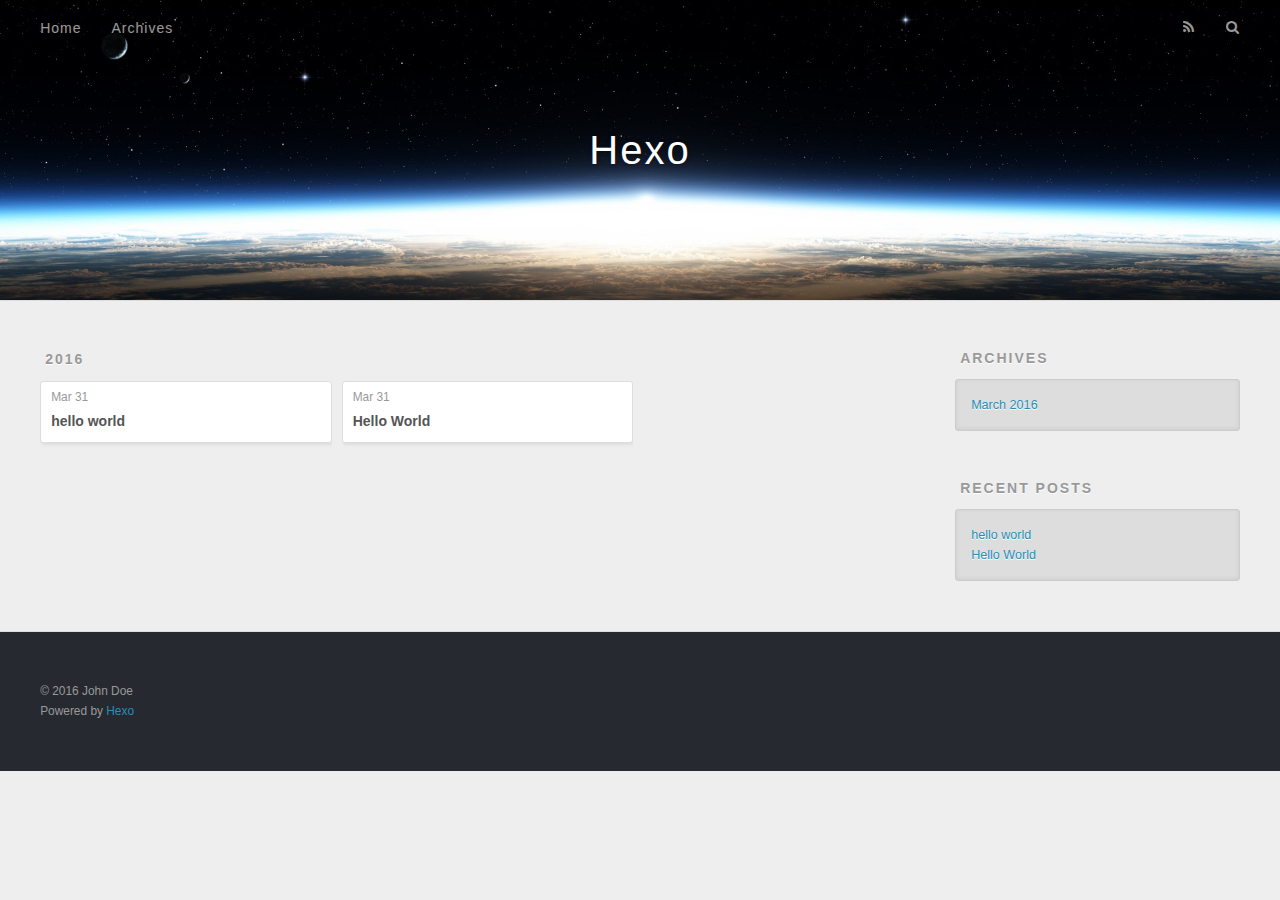
==== archives/index.html @ 1d221b83 "Site updated: 2016-04-01 10:37:27" ====
<!DOCTYPE html>
<html>
<head>
  <meta charset="utf-8">
  
  <title>Archives | Hexo</title>
  <meta name="viewport" content="width=device-width, initial-scale=1, maximum-scale=1">
  <meta name="description">
<meta property="og:type" content="website">
<meta property="og:title" content="Hexo">
<meta property="og:url" content="http://yoursite.com/archives/index.html">
<meta property="og:site_name" content="Hexo">
<meta property="og:description">
<meta name="twitter:card" content="summary">
<meta name="twitter:title" content="Hexo">
<meta name="twitter:description">
  
    <link rel="alternate" href="/atom.xml" title="Hexo" type="application/atom+xml">
  
  
    <link rel="icon" href="/favicon.png">
  
  
    <link href="//fonts.googleapis.com/css?family=Source+Code+Pro" rel="stylesheet" type="text/css">
  
  <link rel="stylesheet" href="/css/style.css">
  

</head>

<body>
  <div id="container">
    <div id="wrap">
      <header id="header">
  <div id="banner"></div>
  <div id="header-outer" class="outer">
    <div id="header-title" class="inner">
      <h1 id="logo-wrap">
        <a href="/" id="logo">Hexo</a>
      </h1>
      
    </div>
    <div id="header-inner" class="inner">
      <nav id="main-nav">
        <a id="main-nav-toggle" class="nav-icon"></a>
        
          <a class="main-nav-link" href="/">Home</a>
        
          <a class="main-nav-link" href="/archives">Archives</a>
        
      </nav>
      <nav id="sub-nav">
        
          <a id="nav-rss-link" class="nav-icon" href="/atom.xml" title="RSS Feed"></a>
        
        <a id="nav-search-btn" class="nav-icon" title="Search"></a>
      </nav>
      <div id="search-form-wrap">
        <form action="//google.com/search" method="get" accept-charset="UTF-8" class="search-form"><input type="search" name="q" results="0" class="search-form-input" placeholder="Search"><button type="submit" class="search-form-submit">&#xF002;</button><input type="hidden" name="sitesearch" value="http://yoursite.com"></form>
      </div>
    </div>
  </div>
</header>
      <div class="outer">
        <section id="main">
  
  
    
    
      
      
      <section class="archives-wrap">
        <div class="archive-year-wrap">
          <a href="/archives/2016" class="archive-year">2016</a>
        </div>
        <div class="archives">
    
    <article class="archive-article archive-type-post">
  <div class="archive-article-inner">
    <header class="archive-article-header">
      <a href="/2016/03/31/hello-world-1/" class="archive-article-date">
  <time datetime="2016-03-31T06:34:33.000Z" itemprop="datePublished">Mar 31</time>
</a>
      
  
    <h1 itemprop="name">
      <a class="archive-article-title" href="/2016/03/31/hello-world-1/">hello world</a>
    </h1>
  

    </header>
  </div>
</article>
  
    
    
    <article class="archive-article archive-type-post">
  <div class="archive-article-inner">
    <header class="archive-article-header">
      <a href="/2016/03/31/hello-world/" class="archive-article-date">
  <time datetime="2016-03-31T06:24:52.311Z" itemprop="datePublished">Mar 31</time>
</a>
      
  
    <h1 itemprop="name">
      <a class="archive-article-title" href="/2016/03/31/hello-world/">Hello World</a>
    </h1>
  

    </header>
  </div>
</article>
  
  
    </div></section>
  

</section>
        
          <aside id="sidebar">
  
    

  
    

  
    
  
    
  <div class="widget-wrap">
    <h3 class="widget-title">Archives</h3>
    <div class="widget">
      <ul class="archive-list"><li class="archive-list-item"><a class="archive-list-link" href="/archives/2016/03/">March 2016</a></li></ul>
    </div>
  </div>


  
    
  <div class="widget-wrap">
    <h3 class="widget-title">Recent Posts</h3>
    <div class="widget">
      <ul>
        
          <li>
            <a href="/2016/03/31/hello-world-1/">hello world</a>
          </li>
        
          <li>
            <a href="/2016/03/31/hello-world/">Hello World</a>
          </li>
        
      </ul>
    </div>
  </div>

  
</aside>
        
      </div>
      <footer id="footer">
  
  <div class="outer">
    <div id="footer-info" class="inner">
      &copy; 2016 John Doe<br>
      Powered by <a href="http://hexo.io/" target="_blank">Hexo</a>
    </div>
  </div>
</footer>
    </div>
    <nav id="mobile-nav">
  
    <a href="/" class="mobile-nav-link">Home</a>
  
    <a href="/archives" class="mobile-nav-link">Archives</a>
  
</nav>
    

<script src="//ajax.googleapis.com/ajax/libs/jquery/2.0.3/jquery.min.js"></script>


  <link rel="stylesheet" href="/fancybox/jquery.fancybox.css">
  <script src="/fancybox/jquery.fancybox.pack.js"></script>


<script src="/js/script.js"></script>

  </div>
</body>
</html>
---- css/style.css ----
body {
  width: 100%;
}
body:before,
body:after {
  content: "";
  display: table;
}
body:after {
  clear: both;
}
html,
body,
div,
span,
applet,
object,
iframe,
h1,
h2,
h3,
h4,
h5,
h6,
p,
blockquote,
pre,
a,
abbr,
acronym,
address,
big,
cite,
code,
del,
dfn,
em,
img,
ins,
kbd,
q,
s,
samp,
small,
strike,
strong,
sub,
sup,
tt,
var,
dl,
dt,
dd,
ol,
ul,
li,
fieldset,
form,
label,
legend,
table,
caption,
tbody,
tfoot,
thead,
tr,
th,
td {
  margin: 0;
  padding: 0;
  border: 0;
  outline: 0;
  font-weight: inherit;
  font-style: inherit;
  font-family: inherit;
  font-size: 100%;
  vertical-align: baseline;
}
body {
  line-height: 1;
  color: #000;
  background: #fff;
}
ol,
ul {
  list-style: none;
}
table {
  border-collapse: separate;
  border-spacing: 0;
  vertical-align: middle;
}
caption,
th,
td {
  text-align: left;
  font-weight: normal;
  vertical-align: middle;
}
a img {
  border: none;
}
input,
button {
  margin: 0;
  padding: 0;
}
input::-moz-focus-inner,
button::-moz-focus-inner {
  border: 0;
  padding: 0;
}
@font-face {
  font-family: FontAwesome;
  font-style: normal;
  font-weight: normal;
  src: url("fonts/fontawesome-webfont.eot?v=#4.0.3");
  src: url("fonts/fontawesome-webfont.eot?#iefix&v=#4.0.3") format("embedded-opentype"), url("fonts/fontawesome-webfont.woff?v=#4.0.3") format("woff"), url("fonts/fontawesome-webfont.ttf?v=#4.0.3") format("truetype"), url("fonts/fontawesome-webfont.svg#fontawesomeregular?v=#4.0.3") format("svg");
}
html,
body,
#container {
  height: 100%;
}
body {
  background: #eee;
  font: 14px "Helvetica Neue", Helvetica, Arial, sans-serif;
  -webkit-text-size-adjust: 100%;
}
.outer {
  max-width: 1220px;
  margin: 0 auto;
  padding: 0 20px;
}
.outer:before,
.outer:after {
  content: "";
  display: table;
}
.outer:after {
  clear: both;
}
.inner {
  display: inline;
  float: left;
  width: 98.33333333333333%;
  margin: 0 0.833333333333333%;
}
.left,
.alignleft {
  float: left;
}
.right,
.alignright {
  float: right;
}
.clear {
  clear: both;
}
#container {
  position: relative;
}
.mobile-nav-on {
  overflow: hidden;
}
#wrap {
  height: 100%;
  width: 100%;
  position: absolute;
  top: 0;
  left: 0;
  -webkit-transition: 0.2s ease-out;
  -moz-transition: 0.2s ease-out;
  -ms-transition: 0.2s ease-out;
  transition: 0.2s ease-out;
  z-index: 1;
  background: #eee;
}
.mobile-nav-on #wrap {
  left: 280px;
}
@media screen and (min-width: 768px) {
  #main {
    display: inline;
    float: left;
    width: 73.33333333333333%;
    margin: 0 0.833333333333333%;
  }
}
.article-date,
.article-category-link,
.archive-year,
.widget-title {
  text-decoration: none;
  text-transform: uppercase;
  letter-spacing: 2px;
  color: #999;
  margin-bottom: 1em;
  margin-left: 5px;
  line-height: 1em;
  text-shadow: 0 1px #fff;
  font-weight: bold;
}
.article-inner,
.archive-article-inner {
  background: #fff;
  -webkit-box-shadow: 1px 2px 3px #ddd;
  box-shadow: 1px 2px 3px #ddd;
  border: 1px solid #ddd;
  -webkit-border-radius: 3px;
  border-radius: 3px;
}
.article-entry h1,
.widget h1 {
  font-size: 2em;
}
.article-entry h2,
.widget h2 {
  font-size: 1.5em;
}
.article-entry h3,
.widget h3 {
  font-size: 1.3em;
}
.article-entry h4,
.widget h4 {
  font-size: 1.2em;
}
.article-entry h5,
.widget h5 {
  font-size: 1em;
}
.article-entry h6,
.widget h6 {
  font-size: 1em;
  color: #999;
}
.article-entry hr,
.widget hr {
  border: 1px dashed #ddd;
}
.article-entry strong,
.widget strong {
  font-weight: bold;
}
.article-entry em,
.widget em,
.article-entry cite,
.widget cite {
  font-style: italic;
}
.article-entry sup,
.widget sup,
.article-entry sub,
.widget sub {
  font-size: 0.75em;
  line-height: 0;
  position: relative;
  vertical-align: baseline;
}
.article-entry sup,
.widget sup {
  top: -0.5em;
}
.article-entry sub,
.widget sub {
  bottom: -0.2em;
}
.article-entry small,
.widget small {
  font-size: 0.85em;
}
.article-entry acronym,
.widget acronym,
.article-entry abbr,
.widget abbr {
  border-bottom: 1px dotted;
}
.article-entry ul,
.widget ul,
.article-entry ol,
.widget ol,
.article-entry dl,
.widget dl {
  margin: 0 20px;
  line-height: 1.6em;
}
.article-entry ul ul,
.widget ul ul,
.article-entry ol ul,
.widget ol ul,
.article-entry ul ol,
.widget ul ol,
.article-entry ol ol,
.widget ol ol {
  margin-top: 0;
  margin-bottom: 0;
}
.article-entry ul,
.widget ul {
  list-style: disc;
}
.article-entry ol,
.widget ol {
  list-style: decimal;
}
.article-entry dt,
.widget dt {
  font-weight: bold;
}
#header {
  height: 300px;
  position: relative;
  border-bottom: 1px solid #ddd;
}
#header:before,
#header:after {
  content: "";
  position: absolute;
  left: 0;
  right: 0;
  height: 40px;
}
#header:before {
  top: 0;
  background: -webkit-linear-gradient(rgba(0,0,0,0.2), transparent);
  background: -moz-linear-gradient(rgba(0,0,0,0.2), transparent);
  background: -ms-linear-gradient(rgba(0,0,0,0.2), transparent);
  background: linear-gradient(rgba(0,0,0,0.2), transparent);
}
#header:after {
  bottom: 0;
  background: -webkit-linear-gradient(transparent, rgba(0,0,0,0.2));
  background: -moz-linear-gradient(transparent, rgba(0,0,0,0.2));
  background: -ms-linear-gradient(transparent, rgba(0,0,0,0.2));
  background: linear-gradient(transparent, rgba(0,0,0,0.2));
}
#header-outer {
  height: 100%;
  position: relative;
}
#header-inner {
  position: relative;
  overflow: hidden;
}
#banner {
  position: absolute;
  top: 0;
  left: 0;
  width: 100%;
  height: 100%;
  background: url("images/banner.jpg") center #000;
  -webkit-background-size: cover;
  -moz-background-size: cover;
  background-size: cover;
  z-index: -1;
}
#header-title {
  text-align: center;
  height: 40px;
  position: absolute;
  top: 50%;
  left: 0;
  margin-top: -20px;
}
#logo,
#subtitle {
  text-decoration: none;
  color: #fff;
  font-weight: 300;
  text-shadow: 0 1px 4px rgba(0,0,0,0.3);
}
#logo {
  font-size: 40px;
  line-height: 40px;
  letter-spacing: 2px;
}
#subtitle {
  font-size: 16px;
  line-height: 16px;
  letter-spacing: 1px;
}
#subtitle-wrap {
  margin-top: 16px;
}
#main-nav {
  float: left;
  margin-left: -15px;
}
.nav-icon,
.main-nav-link {
  float: left;
  color: #fff;
  opacity: 0.6;
  text-decoration: none;
  text-shadow: 0 1px rgba(0,0,0,0.2);
  -webkit-transition: opacity 0.2s;
  -moz-transition: opacity 0.2s;
  -ms-transition: opacity 0.2s;
  transition: opacity 0.2s;
  display: block;
  padding: 20px 15px;
}
.nav-icon:hover,
.main-nav-link:hover {
  opacity: 1;
}
.nav-icon {
  font-family: FontAwesome;
  text-align: center;
  font-size: 14px;
  width: 14px;
  height: 14px;
  padding: 20px 15px;
  position: relative;
  cursor: pointer;
}
.main-nav-link {
  font-weight: 300;
  letter-spacing: 1px;
}
@media screen and (max-width: 479px) {
  .main-nav-link {
    display: none;
  }
}
#main-nav-toggle {
  display: none;
}
#main-nav-toggle:before {
  content: "\f0c9";
}
@media screen and (max-width: 479px) {
  #main-nav-toggle {
    display: block;
  }
}
#sub-nav {
  float: right;
  margin-right: -15px;
}
#nav-rss-link:before {
  content: "\f09e";
}
#nav-search-btn:before {
  content: "\f002";
}
#search-form-wrap {
  position: absolute;
  top: 15px;
  width: 150px;
  height: 30px;
  right: -150px;
  opacity: 0;
  -webkit-transition: 0.2s ease-out;
  -moz-transition: 0.2s ease-out;
  -ms-transition: 0.2s ease-out;
  transition: 0.2s ease-out;
}
#search-form-wrap.on {
  opacity: 1;
  right: 0;
}
@media screen and (max-width: 479px) {
  #search-form-wrap {
    width: 100%;
    right: -100%;
  }
}
.search-form {
  position: absolute;
  top: 0;
  left: 0;
  right: 0;
  background: #fff;
  padding: 5px 15px;
  -webkit-border-radius: 15px;
  border-radius: 15px;
  -webkit-box-shadow: 0 0 10px rgba(0,0,0,0.3);
  box-shadow: 0 0 10px rgba(0,0,0,0.3);
}
.search-form-input {
  border: none;
  background: none;
  color: #555;
  width: 100%;
  font: 13px "Helvetica Neue", Helvetica, Arial, sans-serif;
  outline: none;
}
.search-form-input::-webkit-search-results-decoration,
.search-form-input::-webkit-search-cancel-button {
  -webkit-appearance: none;
}
.search-form-submit {
  position: absolute;
  top: 50%;
  right: 10px;
  margin-top: -7px;
  font: 13px FontAwesome;
  border: none;
  background: none;
  color: #bbb;
  cursor: pointer;
}
.search-form-submit:hover,
.search-form-submit:focus {
  color: #777;
}
.article {
  margin: 50px 0;
}
.article-inner {
  overflow: hidden;
}
.article-meta:before,
.article-meta:after {
  content: "";
  display: table;
}
.article-meta:after {
  clear: both;
}
.article-date {
  float: left;
}
.article-category {
  float: left;
  line-height: 1em;
  color: #ccc;
  text-shadow: 0 1px #fff;
  margin-left: 8px;
}
.article-category:before {
  content: "\2022";
}
.article-category-link {
  margin: 0 12px 1em;
}
.article-header {
  padding: 20px 20px 0;
}
.article-title {
  text-decoration: none;
  font-size: 2em;
  font-weight: bold;
  color: #555;
  line-height: 1.1em;
  -webkit-transition: color 0.2s;
  -moz-transition: color 0.2s;
  -ms-transition: color 0.2s;
  transition: color 0.2s;
}
a.article-title:hover {
  color: #258fb8;
}
.article-entry {
  color: #555;
  padding: 0 20px;
}
.article-entry:before,
.article-entry:after {
  content: "";
  display: table;
}
.article-entry:after {
  clear: both;
}
.article-entry p,
.article-entry table {
  line-height: 1.6em;
  margin: 1.6em 0;
}
.article-entry h1,
.article-entry h2,
.article-entry h3,
.article-entry h4,
.article-entry h5,
.article-entry h6 {
  font-weight: bold;
}
.article-entry h1,
.article-entry h2,
.article-entry h3,
.article-entry h4,
.article-entry h5,
.article-entry h6 {
  line-height: 1.1em;
  margin: 1.1em 0;
}
.article-entry a {
  color: #258fb8;
  text-decoration: none;
}
.article-entry a:hover {
  text-decoration: underline;
}
.article-entry ul,
.article-entry ol,
.article-entry dl {
  margin-top: 1.6em;
  margin-bottom: 1.6em;
}
.article-entry img,
.article-entry video {
  max-width: 100%;
  height: auto;
  display: block;
  margin: auto;
}
.article-entry iframe {
  border: none;
}
.article-entry table {
  width: 100%;
  border-collapse: collapse;
  border-spacing: 0;
}
.article-entry th {
  font-weight: bold;
  border-bottom: 3px solid #ddd;
  padding-bottom: 0.5em;
}
.article-entry td {
  border-bottom: 1px solid #ddd;
  padding: 10px 0;
}
.article-entry blockquote {
  font-family: Georgia, "Times New Roman", serif;
  font-size: 1.4em;
  margin: 1.6em 20px;
  text-align: center;
}
.article-entry blockquote footer {
  font-size: 14px;
  margin: 1.6em 0;
  font-family: "Helvetica Neue", Helvetica, Arial, sans-serif;
}
.article-entry blockquote footer cite:before {
  content: "—";
  padding: 0 0.5em;
}
.article-entry .pullquote {
  text-align: left;
  width: 45%;
  margin: 0;
}
.article-entry .pullquote.left {
  margin-left: 0.5em;
  margin-right: 1em;
}
.article-entry .pullquote.right {
  margin-right: 0.5em;
  margin-left: 1em;
}
.article-entry .caption {
  color: #999;
  display: block;
  font-size: 0.9em;
  margin-top: 0.5em;
  position: relative;
  text-align: center;
}
.article-entry .video-container {
  position: relative;
  padding-top: 56.25%;
  height: 0;
  overflow: hidden;
}
.article-entry .video-container iframe,
.article-entry .video-container object,
.article-entry .video-container embed {
  position: absolute;
  top: 0;
  left: 0;
  width: 100%;
  height: 100%;
  margin-top: 0;
}
.article-more-link a {
  display: inline-block;
  line-height: 1em;
  padding: 6px 15px;
  -webkit-border-radius: 15px;
  border-radius: 15px;
  background: #eee;
  color: #999;
  text-shadow: 0 1px #fff;
  text-decoration: none;
}
.article-more-link a:hover {
  background: #258fb8;
  color: #fff;
  text-decoration: none;
  text-shadow: 0 1px #1e7293;
}
.article-footer {
  font-size: 0.85em;
  line-height: 1.6em;
  border-top: 1px solid #ddd;
  padding-top: 1.6em;
  margin: 0 20px 20px;
}
.article-footer:before,
.article-footer:after {
  content: "";
  display: table;
}
.article-footer:after {
  clear: both;
}
.article-footer a {
  color: #999;
  text-decoration: none;
}
.article-footer a:hover {
  color: #555;
}
.article-tag-list-item {
  float: left;
  margin-right: 10px;
}
.article-tag-list-link:before {
  content: "#";
}
.article-comment-link {
  float: right;
}
.article-comment-link:before {
  content: "\f075";
  font-family: FontAwesome;
  padding-right: 8px;
}
.article-share-link {
  cursor: pointer;
  float: right;
  margin-left: 20px;
}
.article-share-link:before {
  content: "\f064";
  font-family: FontAwesome;
  padding-right: 6px;
}
#article-nav {
  position: relative;
}
#article-nav:before,
#article-nav:after {
  content: "";
  display: table;
}
#article-nav:after {
  clear: both;
}
@media screen and (min-width: 768px) {
  #article-nav {
    margin: 50px 0;
  }
  #article-nav:before {
    width: 8px;
    height: 8px;
    position: absolute;
    top: 50%;
    left: 50%;
    margin-top: -4px;
    margin-left: -4px;
    content: "";
    -webkit-border-radius: 50%;
    border-radius: 50%;
    background: #ddd;
    -webkit-box-shadow: 0 1px 2px #fff;
    box-shadow: 0 1px 2px #fff;
  }
}
.article-nav-link-wrap {
  text-decoration: none;
  text-shadow: 0 1px #fff;
  color: #999;
  -webkit-box-sizing: border-box;
  -moz-box-sizing: border-box;
  box-sizing: border-box;
  margin-top: 50px;
  text-align: center;
  display: block;
}
.article-nav-link-wrap:hover {
  color: #555;
}
@media screen and (min-width: 768px) {
  .article-nav-link-wrap {
    width: 50%;
    margin-top: 0;
  }
}
@media screen and (min-width: 768px) {
  #article-nav-newer {
    float: left;
    text-align: right;
    padding-right: 20px;
  }
}
@media screen and (min-width: 768px) {
  #article-nav-older {
    float: right;
    text-align: left;
    padding-left: 20px;
  }
}
.article-nav-caption {
  text-transform: uppercase;
  letter-spacing: 2px;
  color: #ddd;
  line-height: 1em;
  font-weight: bold;
}
#article-nav-newer .article-nav-caption {
  margin-right: -2px;
}
.article-nav-title {
  font-size: 0.85em;
  line-height: 1.6em;
  margin-top: 0.5em;
}
.article-share-box {
  position: absolute;
  display: none;
  background: #fff;
  -webkit-box-shadow: 1px 2px 10px rgba(0,0,0,0.2);
  box-shadow: 1px 2px 10px rgba(0,0,0,0.2);
  -webkit-border-radius: 3px;
  border-radius: 3px;
  margin-left: -145px;
  overflow: hidden;
  z-index: 1;
}
.article-share-box.on {
  display: block;
}
.article-share-input {
  width: 100%;
  background: none;
  -webkit-box-sizing: border-box;
  -moz-box-sizing: border-box;
  box-sizing: border-box;
  font: 14px "Helvetica Neue", Helvetica, Arial, sans-serif;
  padding: 0 15px;
  color: #555;
  outline: none;
  border: 1px solid #ddd;
  -webkit-border-radius: 3px 3px 0 0;
  border-radius: 3px 3px 0 0;
  height: 36px;
  line-height: 36px;
}
.article-share-links {
  background: #eee;
}
.article-share-links:before,
.article-share-links:after {
  content: "";
  display: table;
}
.article-share-links:after {
  clear: both;
}
.article-share-twitter,
.article-share-facebook,
.article-share-pinterest,
.article-share-google {
  width: 50px;
  height: 36px;
  display: block;
  float: left;
  position: relative;
  color: #999;
  text-shadow: 0 1px #fff;
}
.article-share-twitter:before,
.article-share-facebook:before,
.article-share-pinterest:before,
.article-share-google:before {
  font-size: 20px;
  font-family: FontAwesome;
  width: 20px;
  height: 20px;
  position: absolute;
  top: 50%;
  left: 50%;
  margin-top: -10px;
  margin-left: -10px;
  text-align: center;
}
.article-share-twitter:hover,
.article-share-facebook:hover,
.article-share-pinterest:hover,
.article-share-google:hover {
  color: #fff;
}
.article-share-twitter:before {
  content: "\f099";
}
.article-share-twitter:hover {
  background: #00aced;
  text-shadow: 0 1px #008abe;
}
.article-share-facebook:before {
  content: "\f09a";
}
.article-share-facebook:hover {
  background: #3b5998;
  text-shadow: 0 1px #2f477a;
}
.article-share-pinterest:before {
  content: "\f0d2";
}
.article-share-pinterest:hover {
  background: #cb2027;
  text-shadow: 0 1px #a21a1f;
}
.article-share-google:before {
  content: "\f0d5";
}
.article-share-google:hover {
  background: #dd4b39;
  text-shadow: 0 1px #be3221;
}
.article-gallery {
  background: #000;
  position: relative;
}
.article-gallery-photos {
  position: relative;
  overflow: hidden;
}
.article-gallery-img {
  display: none;
  max-width: 100%;
}
.article-gallery-img:first-child {
  display: block;
}
.article-gallery-img.loaded {
  position: absolute;
  display: block;
}
.article-gallery-img img {
  display: block;
  max-width: 100%;
  margin: 0 auto;
}
#comments {
  background: #fff;
  -webkit-box-shadow: 1px 2px 3px #ddd;
  box-shadow: 1px 2px 3px #ddd;
  padding: 20px;
  border: 1px solid #ddd;
  -webkit-border-radius: 3px;
  border-radius: 3px;
  margin: 50px 0;
}
#comments a {
  color: #258fb8;
}
.archives-wrap {
  margin: 50px 0;
}
.archives:before,
.archives:after {
  content: "";
  display: table;
}
.archives:after {
  clear: both;
}
.archive-year-wrap {
  margin-bottom: 1em;
}
.archives {
  -webkit-column-gap: 10px;
  -moz-column-gap: 10px;
  column-gap: 10px;
}
@media screen and (min-width: 480px) and (max-width: 767px) {
  .archives {
    -webkit-column-count: 2;
    -moz-column-count: 2;
    column-count: 2;
  }
}
@media screen and (min-width: 768px) {
  .archives {
    -webkit-column-count: 3;
    -moz-column-count: 3;
    column-count: 3;
  }
}
.archive-article {
  -webkit-column-break-inside: avoid;
  page-break-inside: avoid;
  overflow: hidden;
  break-inside: avoid-column;
}
.archive-article-inner {
  padding: 10px;
  margin-bottom: 15px;
}
.archive-article-title {
  text-decoration: none;
  font-weight: bold;
  color: #555;
  -webkit-transition: color 0.2s;
  -moz-transition: color 0.2s;
  -ms-transition: color 0.2s;
  transition: color 0.2s;
  line-height: 1.6em;
}
.archive-article-title:hover {
  color: #258fb8;
}
.archive-article-footer {
  margin-top: 1em;
}
.archive-article-date {
  color: #999;
  text-decoration: none;
  font-size: 0.85em;
  line-height: 1em;
  margin-bottom: 0.5em;
  display: block;
}
#page-nav {
  margin: 50px auto;
  background: #fff;
  -webkit-box-shadow: 1px 2px 3px #ddd;
  box-shadow: 1px 2px 3px #ddd;
  border: 1px solid #ddd;
  -webkit-border-radius: 3px;
  border-radius: 3px;
  text-align: center;
  color: #999;
  overflow: hidden;
}
#page-nav:before,
#page-nav:after {
  content: "";
  display: table;
}
#page-nav:after {
  clear: both;
}
#page-nav a,
#page-nav span {
  padding: 10px 20px;
  line-height: 1;
  height: 2ex;
}
#page-nav a {
  color: #999;
  text-decoration: none;
}
#page-nav a:hover {
  background: #999;
  color: #fff;
}
#page-nav .prev {
  float: left;
}
#page-nav .next {
  float: right;
}
#page-nav .page-number {
  display: inline-block;
}
@media screen and (max-width: 479px) {
  #page-nav .page-number {
    display: none;
  }
}
#page-nav .current {
  color: #555;
  font-weight: bold;
}
#page-nav .space {
  color: #ddd;
}
#footer {
  background: #262a30;
  padding: 50px 0;
  border-top: 1px solid #ddd;
  color: #999;
}
#footer a {
  color: #258fb8;
  text-decoration: none;
}
#footer a:hover {
  text-decoration: underline;
}
#footer-info {
  line-height: 1.6em;
  font-size: 0.85em;
}
.article-entry pre,
.article-entry .highlight {
  background: #2d2d2d;
  margin: 0 -20px;
  padding: 15px 20px;
  border-style: solid;
  border-color: #ddd;
  border-width: 1px 0;
  overflow: auto;
  color: #ccc;
  line-height: 22.400000000000002px;
}
.article-entry .highlight .gutter pre,
.article-entry .gist .gist-file .gist-data .line-numbers {
  color: #666;
  font-size: 0.85em;
}
.article-entry pre,
.article-entry code {
  font-family: "Source Code Pro", Consolas, Monaco, Menlo, Consolas, monospace;
}
.article-entry code {
  background: #eee;
  text-shadow: 0 1px #fff;
  padding: 0 0.3em;
}
.article-entry pre code {
  background: none;
  text-shadow: none;
  padding: 0;
}
.article-entry .highlight pre {
  border: none;
  margin: 0;
  padding: 0;
}
.article-entry .highlight table {
  margin: 0;
  width: auto;
}
.article-entry .highlight td {
  border: none;
  padding: 0;
}
.article-entry .highlight figcaption {
  font-size: 0.85em;
  color: #999;
  line-height: 1em;
  margin-bottom: 1em;
}
.article-entry .highlight figcaption:before,
.article-entry .highlight figcaption:after {
  content: "";
  display: table;
}
.article-entry .highlight figcaption:after {
  clear: both;
}
.article-entry .highlight figcaption a {
  float: right;
}
.article-entry .highlight .gutter pre {
  text-align: right;
  padding-right: 20px;
}
.article-entry .highlight .line {
  height: 22.400000000000002px;
}
.article-entry .gist {
  margin: 0 -20px;
  border-style: solid;
  border-color: #ddd;
  border-width: 1px 0;
  background: #2d2d2d;
  padding: 15px 20px 15px 0;
}
.article-entry .gist .gist-file {
  border: none;
  font-family: "Source Code Pro", Consolas, Monaco, Menlo, Consolas, monospace;
  margin: 0;
}
.article-entry .gist .gist-file .gist-data {
  background: none;
  border: none;
}
.article-entry .gist .gist-file .gist-data .line-numbers {
  background: none;
  border: none;
  padding: 0 20px 0 0;
}
.article-entry .gist .gist-file .gist-data .line-data {
  padding: 0 !important;
}
.article-entry .gist .gist-file .highlight {
  margin: 0;
  padding: 0;
  border: none;
}
.article-entry .gist .gist-file .gist-meta {
  background: #2d2d2d;
  color: #999;
  font: 0.85em "Helvetica Neue", Helvetica, Arial, sans-serif;
  text-shadow: 0 0;
  padding: 0;
  margin-top: 1em;
  margin-left: 20px;
}
.article-entry .gist .gist-file .gist-meta a {
  color: #258fb8;
  font-weight: normal;
}
.article-entry .gist .gist-file .gist-meta a:hover {
  text-decoration: underline;
}
pre .comment,
pre .title {
  color: #999;
}
pre .variable,
pre .attribute,
pre .tag,
pre .regexp,
pre .ruby .constant,
pre .xml .tag .title,
pre .xml .pi,
pre .xml .doctype,
pre .html .doctype,
pre .css .id,
pre .css .class,
pre .css .pseudo {
  color: #f2777a;
}
pre .number,
pre .preprocessor,
pre .built_in,
pre .literal,
pre .params,
pre .constant {
  color: #f99157;
}
pre .class,
pre .ruby .class .title,
pre .css .rules .attribute {
  color: #9c9;
}
pre .string,
pre .value,
pre .inheritance,
pre .header,
pre .ruby .symbol,
pre .xml .cdata {
  color: #9c9;
}
pre .css .hexcolor {
  color: #6cc;
}
pre .function,
pre .python .decorator,
pre .python .title,
pre .ruby .function .title,
pre .ruby .title .keyword,
pre .perl .sub,
pre .javascript .title,
pre .coffeescript .title {
  color: #69c;
}
pre .keyword,
pre .javascript .function {
  color: #c9c;
}
@media screen and (max-width: 479px) {
  #mobile-nav {
    position: absolute;
    top: 0;
    left: 0;
    width: 280px;
    height: 100%;
    background: #191919;
    border-right: 1px solid #fff;
  }
}
@media screen and (max-width: 479px) {
  .mobile-nav-link {
    display: block;
    color: #999;
    text-decoration: none;
    padding: 15px 20px;
    font-weight: bold;
  }
  .mobile-nav-link:hover {
    color: #fff;
  }
}
@media screen and (min-width: 768px) {
  #sidebar {
    display: inline;
    float: left;
    width: 23.333333333333332%;
    margin: 0 0.833333333333333%;
  }
}
.widget-wrap {
  margin: 50px 0;
}
.widget {
  color: #777;
  text-shadow: 0 1px #fff;
  background: #ddd;
  -webkit-box-shadow: 0 -1px 4px #ccc inset;
  box-shadow: 0 -1px 4px #ccc inset;
  border: 1px solid #ccc;
  padding: 15px;
  -webkit-border-radius: 3px;
  border-radius: 3px;
}
.widget a {
  color: #258fb8;
  text-decoration: none;
}
.widget a:hover {
  text-decoration: underline;
}
.widget ul ul,
.widget ol ul,
.widget dl ul,
.widget ul ol,
.widget ol ol,
.widget dl ol,
.widget ul dl,
.widget ol dl,
.widget dl dl {
  margin-left: 15px;
  list-style: disc;
}
.widget {
  line-height: 1.6em;
  word-wrap: break-word;
  font-size: 0.9em;
}
.widget ul,
.widget ol {
  list-style: none;
  margin: 0;
}
.widget ul ul,
.widget ol ul,
.widget ul ol,
.widget ol ol {
  margin: 0 20px;
}
.widget ul ul,
.widget ol ul {
  list-style: disc;
}
.widget ul ol,
.widget ol ol {
  list-style: decimal;
}
.category-list-count,
.tag-list-count,
.archive-list-count {
  padding-left: 5px;
  color: #999;
  font-size: 0.85em;
}
.category-list-count:before,
.tag-list-count:before,
.archive-list-count:before {
  content: "(";
}
.category-list-count:after,
.tag-list-count:after,
.archive-list-count:after {
  content: ")";
}
.tagcloud a {
  margin-right: 5px;
  display: inline-block;
}
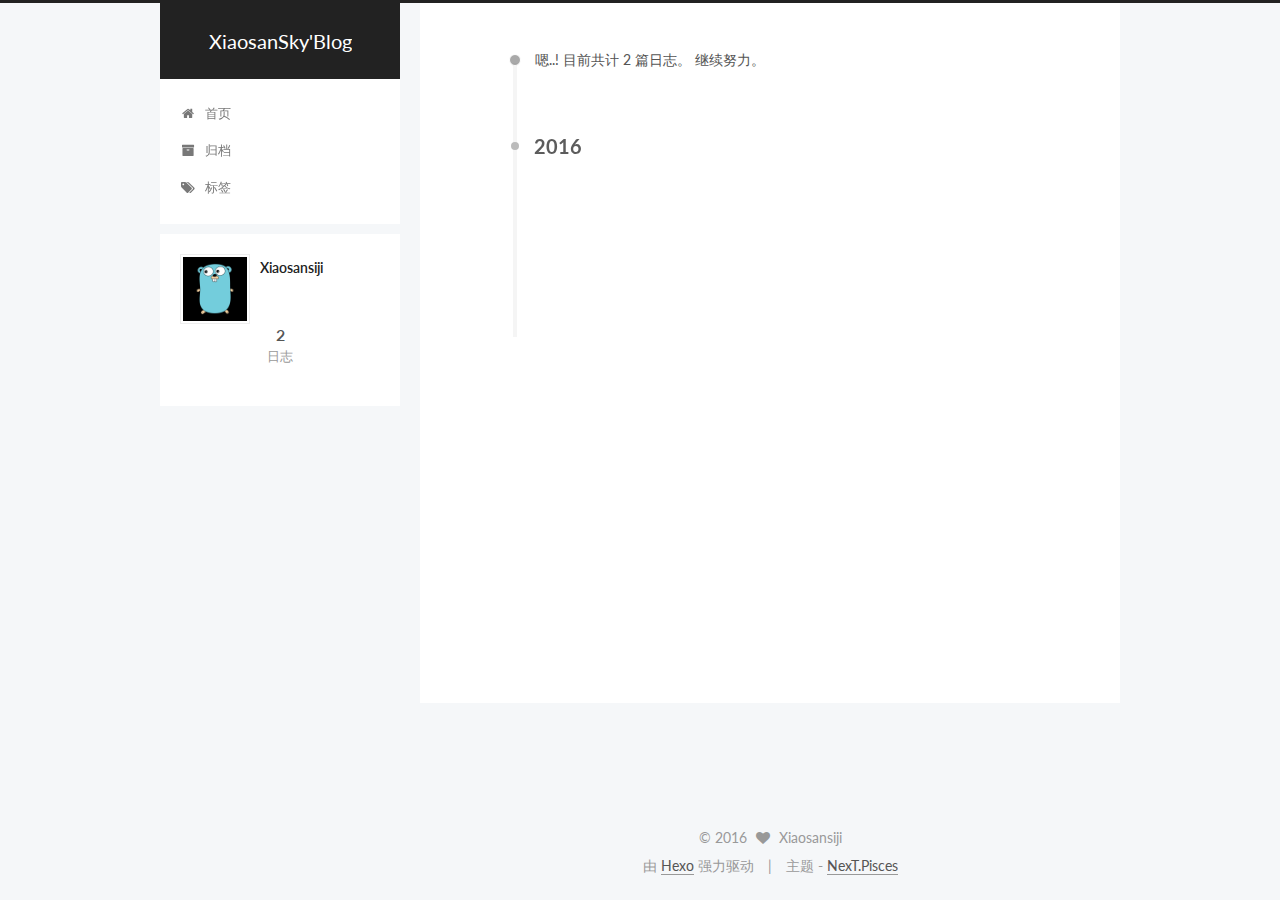
==== commit af67a24b: "Site updated: 2016-04-01 11:29:43" ====
--- a/archives/index.html
+++ b/archives/index.html
@@ -1,192 +1,469 @@
-<!DOCTYPE html>
-<html>
+<!doctype html>
+
+
+
+  
+
+
+<html class="theme-next pisces use-motion">
 <head>
-  <meta charset="utf-8">
-  
-  <title>Archives | Hexo</title>
-  <meta name="viewport" content="width=device-width, initial-scale=1, maximum-scale=1">
-  <meta name="description">
+  <meta charset="UTF-8"/>
+<meta http-equiv="X-UA-Compatible" content="IE=edge,chrome=1" />
+<meta name="viewport" content="width=device-width, initial-scale=1, maximum-scale=1"/>
+
+
+
+<meta http-equiv="Cache-Control" content="no-transform" />
+<meta http-equiv="Cache-Control" content="no-siteapp" />
+
+
+
+
+
+
+
+
+
+
+
+
+  <link href="/vendors/fancybox/source/jquery.fancybox.css?v=2.1.5" rel="stylesheet" type="text/css"/>
+
+
+
+
+  <link href="//fonts.googleapis.com/css?family=Lato:300,400,700,400italic&subset=latin,latin-ext" rel="stylesheet" type="text/css">
+
+
+
+<link href="/vendors/font-awesome/css/font-awesome.min.css?v=4.4.0" rel="stylesheet" type="text/css" />
+
+<link href="/css/main.css?v=0.5.0" rel="stylesheet" type="text/css" />
+
+
+  <meta name="keywords" content="Hexo, NexT" />
+
+
+
+
+
+
+
+
+  <link rel="shortcut icon" type="image/x-icon" href="/favicon.ico?v=0.5.0" />
+
+
+
+
+
+
+<meta name="description">
 <meta property="og:type" content="website">
-<meta property="og:title" content="Hexo">
+<meta property="og:title" content="XiaosanSky'Blog">
 <meta property="og:url" content="http://yoursite.com/archives/index.html">
-<meta property="og:site_name" content="Hexo">
+<meta property="og:site_name" content="XiaosanSky'Blog">
 <meta property="og:description">
 <meta name="twitter:card" content="summary">
-<meta name="twitter:title" content="Hexo">
+<meta name="twitter:title" content="XiaosanSky'Blog">
 <meta name="twitter:description">
-  
-    <link rel="alternate" href="/atom.xml" title="Hexo" type="application/atom+xml">
-  
-  
-    <link rel="icon" href="/favicon.png">
-  
-  
-    <link href="//fonts.googleapis.com/css?family=Source+Code+Pro" rel="stylesheet" type="text/css">
-  
-  <link rel="stylesheet" href="/css/style.css">
-  
-
+
+
+
+<script type="text/javascript" id="hexo.configuration">
+  var NexT = window.NexT || {};
+  var CONFIG = {
+    scheme: 'Pisces',
+    sidebar: {"position":"left","display":"post"},
+    fancybox: true,
+    motion: true,
+    duoshuo: {
+      userId: 0,
+      author: '博主'
+    }
+  };
+</script>
+
+  <title> 归档 | XiaosanSky'Blog </title>
 </head>
 
-<body>
-  <div id="container">
-    <div id="wrap">
-      <header id="header">
-  <div id="banner"></div>
-  <div id="header-outer" class="outer">
-    <div id="header-title" class="inner">
-      <h1 id="logo-wrap">
-        <a href="/" id="logo">Hexo</a>
+<body itemscope itemtype="http://schema.org/WebPage" lang="zh-Hans">
+
+  
+
+
+
+
+
+
+
+
+
+
+  
+  
+    
+  
+
+  <div class="container one-collumn sidebar-position-left  page-archive  ">
+    <div class="headband"></div>
+
+    <header id="header" class="header" itemscope itemtype="http://schema.org/WPHeader">
+      <div class="header-inner"><div class="site-meta ">
+  
+
+  <div class="custom-logo-site-title">
+    <a href="/"  class="brand" rel="start">
+      <span class="logo-line-before"><i></i></span>
+      <span class="site-title">XiaosanSky'Blog</span>
+      <span class="logo-line-after"><i></i></span>
+    </a>
+  </div>
+  <p class="site-subtitle"></p>
+</div>
+
+<div class="site-nav-toggle">
+  <button>
+    <span class="btn-bar"></span>
+    <span class="btn-bar"></span>
+    <span class="btn-bar"></span>
+  </button>
+</div>
+
+<nav class="site-nav">
+  
+
+  
+    <ul id="menu" class="menu">
+      
+        
+        <li class="menu-item menu-item-home">
+          <a href="/" rel="section">
+            
+              <i class="menu-item-icon fa fa-home fa-fw"></i> <br />
+            
+            首页
+          </a>
+        </li>
+      
+        
+        <li class="menu-item menu-item-archives">
+          <a href="/archives" rel="section">
+            
+              <i class="menu-item-icon fa fa-archive fa-fw"></i> <br />
+            
+            归档
+          </a>
+        </li>
+      
+        
+        <li class="menu-item menu-item-tags">
+          <a href="/tags" rel="section">
+            
+              <i class="menu-item-icon fa fa-tags fa-fw"></i> <br />
+            
+            标签
+          </a>
+        </li>
+      
+
+      
+    </ul>
+  
+
+  
+</nav>
+
+ </div>
+    </header>
+
+    <main id="main" class="main">
+      <div class="main-inner">
+        <div class="content-wrap">
+          <div id="content" class="content">
+            
+
+  <section id="posts" class="posts-collapse">
+    <span class="archive-move-on"></span>
+
+    <span class="archive-page-counter">
+      
+      
+      
+        
+      
+      嗯..! 目前共计 2 篇日志。 继续努力。
+    </span>
+
+    
+
+      
+      
+      
+
+      
+        
+        <div class="collection-title">
+          <h2 class="archive-year motion-element" id="archive-year-2016">2016</h2>
+        </div>
+      
+      
+
+      
+
+  <article class="post post-type-normal" itemscope itemtype="http://schema.org/Article">
+    <header class="post-header">
+
+      <h1 class="post-title">
+        
+            <a class="post-title-link" href="/2016/03/31/hello-world-1/" itemprop="url">
+              
+                <span itemprop="name">hello world</span>
+              
+            </a>
+        
       </h1>
-      
-    </div>
-    <div id="header-inner" class="inner">
-      <nav id="main-nav">
-        <a id="main-nav-toggle" class="nav-icon"></a>
-        
-          <a class="main-nav-link" href="/">Home</a>
-        
-          <a class="main-nav-link" href="/archives">Archives</a>
-        
-      </nav>
-      <nav id="sub-nav">
-        
-          <a id="nav-rss-link" class="nav-icon" href="/atom.xml" title="RSS Feed"></a>
-        
-        <a id="nav-search-btn" class="nav-icon" title="Search"></a>
-      </nav>
-      <div id="search-form-wrap">
-        <form action="//google.com/search" method="get" accept-charset="UTF-8" class="search-form"><input type="search" name="q" results="0" class="search-form-input" placeholder="Search"><button type="submit" class="search-form-submit">&#xF002;</button><input type="hidden" name="sitesearch" value="http://yoursite.com"></form>
+
+      <div class="post-meta">
+        <time class="post-time" itemprop="dateCreated"
+              datetime="2016-03-31T14:34:33+08:00"
+              content="2016-03-31" >
+          03-31
+        </time>
       </div>
+
+    </header>
+  </article>
+
+
+
+    
+
+      
+      
+      
+
+      
+      
+
+      
+
+  <article class="post post-type-normal" itemscope itemtype="http://schema.org/Article">
+    <header class="post-header">
+
+      <h1 class="post-title">
+        
+            <a class="post-title-link" href="/2016/03/31/hello-world/" itemprop="url">
+              
+                <span itemprop="name">Hello World</span>
+              
+            </a>
+        
+      </h1>
+
+      <div class="post-meta">
+        <time class="post-time" itemprop="dateCreated"
+              datetime="2016-03-31T14:24:52+08:00"
+              content="2016-03-31" >
+          03-31
+        </time>
+      </div>
+
+    </header>
+  </article>
+
+
+
+    
+
+  </section>
+
+  
+
+
+
+          </div>
+          
+
+
+          
+
+        </div>
+        
+          
+  
+  <div class="sidebar-toggle">
+    <div class="sidebar-toggle-line-wrap">
+      <span class="sidebar-toggle-line sidebar-toggle-line-first"></span>
+      <span class="sidebar-toggle-line sidebar-toggle-line-middle"></span>
+      <span class="sidebar-toggle-line sidebar-toggle-line-last"></span>
     </div>
   </div>
-</header>
-      <div class="outer">
-        <section id="main">
-  
-  
-    
-    
-      
-      
-      <section class="archives-wrap">
-        <div class="archive-year-wrap">
-          <a href="/archives/2016" class="archive-year">2016</a>
+
+  <aside id="sidebar" class="sidebar">
+    <div class="sidebar-inner">
+
+      
+
+      
+
+      <section class="site-overview sidebar-panel  sidebar-panel-active ">
+        <div class="site-author motion-element" itemprop="author" itemscope itemtype="http://schema.org/Person">
+          <img class="site-author-image" itemprop="image"
+               src="/uploads/avatar.png"
+               alt="Xiaosansiji" />
+          <p class="site-author-name" itemprop="name">Xiaosansiji</p>
+          <p class="site-description motion-element" itemprop="description"></p>
         </div>
-        <div class="archives">
-    
-    <article class="archive-article archive-type-post">
-  <div class="archive-article-inner">
-    <header class="archive-article-header">
-      <a href="/2016/03/31/hello-world-1/" class="archive-article-date">
-  <time datetime="2016-03-31T06:34:33.000Z" itemprop="datePublished">Mar 31</time>
-</a>
-      
-  
-    <h1 itemprop="name">
-      <a class="archive-article-title" href="/2016/03/31/hello-world-1/">hello world</a>
-    </h1>
-  
-
-    </header>
-  </div>
-</article>
-  
-    
-    
-    <article class="archive-article archive-type-post">
-  <div class="archive-article-inner">
-    <header class="archive-article-header">
-      <a href="/2016/03/31/hello-world/" class="archive-article-date">
-  <time datetime="2016-03-31T06:24:52.311Z" itemprop="datePublished">Mar 31</time>
-</a>
-      
-  
-    <h1 itemprop="name">
-      <a class="archive-article-title" href="/2016/03/31/hello-world/">Hello World</a>
-    </h1>
-  
-
-    </header>
-  </div>
-</article>
-  
-  
-    </div></section>
-  
-
-</section>
-        
-          <aside id="sidebar">
-  
-    
-
-  
-    
-
-  
-    
-  
-    
-  <div class="widget-wrap">
-    <h3 class="widget-title">Archives</h3>
-    <div class="widget">
-      <ul class="archive-list"><li class="archive-list-item"><a class="archive-list-link" href="/archives/2016/03/">March 2016</a></li></ul>
+        <nav class="site-state motion-element">
+          <div class="site-state-item site-state-posts">
+            <a href="/archives">
+              <span class="site-state-item-count">2</span>
+              <span class="site-state-item-name">日志</span>
+            </a>
+          </div>
+
+          
+
+          
+
+        </nav>
+
+        
+
+        <div class="links-of-author motion-element">
+          
+        </div>
+
+        
+        
+
+        
+        <div class="links-of-blogroll motion-element">
+          
+        </div>
+
+      </section>
+
+      
+
+    </div>
+  </aside>
+
+
+        
+      </div>
+    </main>
+
+    <footer id="footer" class="footer">
+      <div class="footer-inner">
+        <div class="copyright" >
+  
+  &copy; 
+  <span itemprop="copyrightYear">2016</span>
+  <span class="with-love">
+    <i class="fa fa-heart"></i>
+  </span>
+  <span class="author" itemprop="copyrightHolder">Xiaosansiji</span>
+</div>
+
+<div class="powered-by">
+  由 <a class="theme-link" href="http://hexo.io">Hexo</a> 强力驱动
+</div>
+
+<div class="theme-info">
+  主题 -
+  <a class="theme-link" href="https://github.com/iissnan/hexo-theme-next">
+    NexT.Pisces
+  </a>
+</div>
+
+
+
+      </div>
+    </footer>
+
+    <div class="back-to-top">
+      <i class="fa fa-arrow-up"></i>
     </div>
   </div>
 
-
-  
-    
-  <div class="widget-wrap">
-    <h3 class="widget-title">Recent Posts</h3>
-    <div class="widget">
-      <ul>
-        
-          <li>
-            <a href="/2016/03/31/hello-world-1/">hello world</a>
-          </li>
-        
-          <li>
-            <a href="/2016/03/31/hello-world/">Hello World</a>
-          </li>
-        
-      </ul>
-    </div>
-  </div>
-
-  
-</aside>
-        
-      </div>
-      <footer id="footer">
-  
-  <div class="outer">
-    <div id="footer-info" class="inner">
-      &copy; 2016 John Doe<br>
-      Powered by <a href="http://hexo.io/" target="_blank">Hexo</a>
-    </div>
-  </div>
-</footer>
-    </div>
-    <nav id="mobile-nav">
-  
-    <a href="/" class="mobile-nav-link">Home</a>
-  
-    <a href="/archives" class="mobile-nav-link">Archives</a>
-  
-</nav>
-    
-
-<script src="//ajax.googleapis.com/ajax/libs/jquery/2.0.3/jquery.min.js"></script>
-
-
-  <link rel="stylesheet" href="/fancybox/jquery.fancybox.css">
-  <script src="/fancybox/jquery.fancybox.pack.js"></script>
-
-
-<script src="/js/script.js"></script>
-
-  </div>
+  
+
+
+  
+
+
+
+
+<script type="text/javascript">
+  if (Object.prototype.toString.call(window.Promise) !== '[object Function]') {
+    window.Promise = null;
+  }
+</script>
+
+
+  <script type="text/javascript" src="/vendors/jquery/index.js?v=2.1.3"></script>
+
+  <script type="text/javascript" src="/vendors/fastclick/lib/fastclick.min.js?v=1.0.6"></script>
+
+  <script type="text/javascript" src="/vendors/jquery_lazyload/jquery.lazyload.js?v=1.9.7"></script>
+
+  <script type="text/javascript" src="/vendors/velocity/velocity.min.js"></script>
+
+  <script type="text/javascript" src="/vendors/velocity/velocity.ui.min.js"></script>
+
+  <script type="text/javascript" src="/vendors/fancybox/source/jquery.fancybox.pack.js"></script>
+
+
+  
+
+
+  <script type="text/javascript" src="/js/src/utils.js?v=0.5.0"></script>
+
+  <script type="text/javascript" src="/js/src/motion.js?v=0.5.0"></script>
+
+
+
+  
+  
+
+
+  <script type="text/javascript" src="/js/src/affix.js?v=0.5.0"></script>
+
+  <script type="text/javascript" src="/js/src/schemes/pisces.js?v=0.5.0"></script>
+
+
+
+  
+  
+    <script type="text/javascript" id="motion.page.archive">
+      $('.archive-year').velocity('transition.slideLeftIn');
+    </script>
+  
+
+
+  
+
+
+  <script type="text/javascript" src="/js/src/bootstrap.js?v=0.5.0"></script>
+
+
+
+  
+
+
+
+  
+
+
+
+  
+  
+  
+
+  
+
+  
+
 </body>
-</html>+</html>
--- a/css/main.css
+++ b/css/main.css
@@ -0,0 +1,2435 @@
+/* normalize.css v3.0.2 | MIT License | git.io/normalize */
+html {
+  font-family: sans-serif; /* 1 */
+  -ms-text-size-adjust: 100%; /* 2 */
+  -webkit-text-size-adjust: 100%; /* 2 */
+}
+body {
+  margin: 0;
+}
+article,
+aside,
+details,
+figcaption,
+figure,
+footer,
+header,
+hgroup,
+main,
+menu,
+nav,
+section,
+summary {
+  display: block;
+}
+audio,
+canvas,
+progress,
+video {
+  display: inline-block; /* 1 */
+  vertical-align: baseline; /* 2 */
+}
+audio:not([controls]) {
+  display: none;
+  height: 0;
+}
+[hidden],
+template {
+  display: none;
+}
+a {
+  background-color: transparent;
+}
+a:active,
+a:hover {
+  outline: 0;
+}
+abbr[title] {
+  border-bottom: 1px dotted;
+}
+b,
+strong {
+  font-weight: bold;
+}
+dfn {
+  font-style: italic;
+}
+h1 {
+  font-size: 2em;
+  margin: 0.67em 0;
+}
+mark {
+  background: #ff0;
+  color: #000;
+}
+small {
+  font-size: 80%;
+}
+sub,
+sup {
+  font-size: 75%;
+  line-height: 0;
+  position: relative;
+  vertical-align: baseline;
+}
+sup {
+  top: -0.5em;
+}
+sub {
+  bottom: -0.25em;
+}
+img {
+  border: 0;
+}
+svg:not(:root) {
+  overflow: hidden;
+}
+figure {
+  margin: 1em 40px;
+}
+hr {
+  -moz-box-sizing: content-box;
+  box-sizing: content-box;
+  height: 0;
+}
+pre {
+  overflow: auto;
+}
+code,
+kbd,
+pre,
+samp {
+  font-family: monospace, monospace;
+  font-size: 1em;
+}
+button,
+input,
+optgroup,
+select,
+textarea {
+  color: inherit; /* 1 */
+  font: inherit; /* 2 */
+  margin: 0; /* 3 */
+}
+button {
+  overflow: visible;
+}
+button,
+select {
+  text-transform: none;
+}
+button,
+html input[type="button"],
+input[type="reset"],
+input[type="submit"] {
+  -webkit-appearance: button; /* 2 */
+  cursor: pointer; /* 3 */
+}
+button[disabled],
+html input[disabled] {
+  cursor: default;
+}
+button::-moz-focus-inner,
+input::-moz-focus-inner {
+  border: 0;
+  padding: 0;
+}
+input {
+  line-height: normal;
+}
+input[type="checkbox"],
+input[type="radio"] {
+  box-sizing: border-box; /* 1 */
+  padding: 0; /* 2 */
+}
+input[type="number"]::-webkit-inner-spin-button,
+input[type="number"]::-webkit-outer-spin-button {
+  height: auto;
+}
+input[type="search"] {
+  -webkit-appearance: textfield; /* 1 */
+  -moz-box-sizing: content-box;
+  -webkit-box-sizing: content-box; /* 2 */
+  box-sizing: content-box;
+}
+input[type="search"]::-webkit-search-cancel-button,
+input[type="search"]::-webkit-search-decoration {
+  -webkit-appearance: none;
+}
+fieldset {
+  border: 1px solid #c0c0c0;
+  margin: 0 2px;
+  padding: 0.35em 0.625em 0.75em;
+}
+legend {
+  border: 0; /* 1 */
+  padding: 0; /* 2 */
+}
+textarea {
+  overflow: auto;
+}
+optgroup {
+  font-weight: bold;
+}
+table {
+  border-collapse: collapse;
+  border-spacing: 0;
+}
+td,
+th {
+  padding: 0;
+}
+::selection {
+  background: #262a30;
+  color: #fff;
+}
+body {
+  position: relative;
+  font-family: Lato, "PingFang SC", "Microsoft YaHei", sans-serif;
+  font-size: 14px;
+  line-height: 2;
+  color: #555;
+  background: #fff;
+}
+@media (max-width: 767px) {
+  body {
+    padding-right: 0 !important;
+  }
+}
+@media (min-width: 768px) and (max-width: 991px) {
+  body {
+    padding-right: 0 !important;
+  }
+}
+@media (min-width: 1600px) {
+  body {
+    font-size: 16px;
+  }
+}
+h1,
+h2,
+h3,
+h4,
+h5,
+h6 {
+  margin: 0;
+  padding: 0;
+  font-weight: bold;
+  line-height: 1.5;
+  font-family: Lato, "PingFang SC", "Microsoft YaHei", sans-serif;
+}
+h2,
+h3,
+h4,
+h5,
+h6 {
+  margin: 20px 0 15px;
+}
+h1 {
+  font-size: 22px;
+}
+@media (max-width: 767px) {
+  h1 {
+    font-size: 18px;
+  }
+}
+h2 {
+  font-size: 20px;
+}
+@media (max-width: 767px) {
+  h2 {
+    font-size: 16px;
+  }
+}
+h3 {
+  font-size: 18px;
+}
+@media (max-width: 767px) {
+  h3 {
+    font-size: 14px;
+  }
+}
+h4 {
+  font-size: 16px;
+}
+@media (max-width: 767px) {
+  h4 {
+    font-size: 12px;
+  }
+}
+h5 {
+  font-size: 14px;
+}
+@media (max-width: 767px) {
+  h5 {
+    font-size: 10px;
+  }
+}
+h6 {
+  font-size: 12px;
+}
+@media (max-width: 767px) {
+  h6 {
+    font-size: 8px;
+  }
+}
+p {
+  margin: 0 0 25px 0;
+}
+a {
+  color: #555;
+  text-decoration: none;
+  border-bottom: 1px solid #999;
+  word-wrap: break-word;
+}
+a:hover {
+  color: #222;
+  border-bottom-color: #222;
+}
+ul {
+  list-style: none;
+}
+blockquote {
+  margin: 0;
+  padding: 0;
+}
+img {
+  display: block;
+  margin: auto;
+  max-width: 100%;
+  height: auto;
+}
+hr {
+  margin: 40px 0;
+  height: 3px;
+  border: none;
+  background-color: #ddd;
+  background-image: repeating-linear-gradient(-45deg, #fff, #fff 4px, transparent 4px, transparent 8px);
+}
+blockquote {
+  padding: 0 15px;
+  color: #666;
+  border-left: 4px solid #ddd;
+}
+blockquote cite::before {
+  content: "-";
+  padding: 0 5px;
+}
+dt {
+  font-weight: 700;
+}
+dd {
+  margin: 0;
+  padding: 0;
+}
+.text-left {
+  text-align: left;
+}
+.text-center {
+  text-align: center;
+}
+.text-right {
+  text-align: right;
+}
+.text-justify {
+  text-align: justify;
+}
+.text-nowrap {
+  white-space: nowrap;
+}
+.text-lowercase {
+  text-transform: lowercase;
+}
+.text-uppercase {
+  text-transform: uppercase;
+}
+.text-capitalize {
+  text-transform: capitalize;
+}
+.center-block {
+  display: block;
+  margin-left: auto;
+  margin-right: auto;
+}
+.clearfix:before,
+.clearfix:after {
+  content: " ";
+  display: table;
+}
+.clearfix:after {
+  clear: both;
+}
+.pullquote {
+  width: 45%;
+}
+.pullquote.left {
+  float: left;
+  margin-left: 5px;
+  margin-right: 10px;
+}
+.pullquote.right {
+  float: right;
+  margin-left: 10px;
+  margin-right: 5px;
+}
+.highlight table,
+.gist table {
+  width: auto;
+}
+.highlight table td,
+.gist table td {
+  border: none;
+}
+.highlight a,
+.gist a {
+  color: #222 !important;
+  text-decoration: none !important;
+}
+.affix.affix.affix {
+  position: fixed;
+}
+.translation {
+  margin-top: -20px;
+  font-size: 14px;
+  color: #999;
+}
+.scrollbar-measure {
+  width: 100px;
+  height: 100px;
+  overflow: scroll;
+  position: absolute;
+  top: -9999px;
+}
+.use-motion .motion-element {
+  opacity: 0;
+}
+#local-search-input {
+  padding: 3px;
+  border: none;
+  text-indent: 14px;
+  border-radius: 0;
+  width: 140px;
+  outline: none;
+  border-bottom: 1px solid #999;
+  background: inherit;
+  opacity: 0.5;
+}
+#local-search-input:focus {
+  opacity: 1;
+}
+.search-icon {
+  position: absolute;
+  top: 9px;
+}
+table {
+  margin: 20px 0;
+  width: 100%;
+  border-collapse: collapse;
+  border-spacing: 0;
+  border: 1px solid #ddd;
+  font-size: 14px;
+  table-layout: fixed;
+  word-wrap: break-word;
+}
+table>tbody>tr:nth-of-type(odd) {
+  background-color: #f9f9f9;
+}
+table>tbody>tr:hover {
+  background-color: #f5f5f5;
+}
+caption,
+th,
+td {
+  padding: 8px;
+  text-align: left;
+  vertical-align: middle;
+  font-weight: normal;
+}
+th,
+td {
+  border-bottom: 3px solid #ddd;
+  border-right: 1px solid #eee;
+}
+th {
+  padding-bottom: 10px;
+  font-weight: 700;
+}
+td {
+  border-bottom-width: 1px;
+}
+html,
+body {
+  height: 100%;
+}
+.container {
+  position: relative;
+  min-height: 100%;
+}
+.header-inner {
+  margin: 0 auto;
+  padding: 100px 0 70px;
+  width: 700px;
+}
+@media (min-width: 1600px) {
+  .container .header-inner {
+    width: 900px;
+  }
+}
+.main {
+  padding-bottom: 150px;
+}
+.main-inner {
+  margin: 0 auto;
+  width: 700px;
+}
+@media (min-width: 1600px) {
+  .container .main-inner {
+    width: 900px;
+  }
+}
+.footer {
+  position: absolute;
+  left: 0;
+  bottom: 0;
+  width: 100%;
+  min-height: 50px;
+}
+.footer-inner {
+  box-sizing: border-box;
+  margin: 20px auto;
+  width: 700px;
+}
+@media (min-width: 1600px) {
+  .container .footer-inner {
+    width: 900px;
+  }
+}
+pre,
+.highlight {
+  overflow: auto;
+  margin: 20px 0;
+  padding: 15px;
+  font-size: 13px;
+  color: #4d4d4c;
+  background: #f7f7f7;
+  line-height: 1.6;
+}
+pre,
+code {
+  font-family: "Input Mono", "PT Mono", Consolas, Monaco, Menlo, monospace;
+}
+code {
+  word-break: break-all;
+  background: #f7f7f7;
+  text-shadow: 0 1px #fff;
+  padding: 0 0.3em;
+}
+pre code {
+  padding: 0;
+  background: none;
+  text-shadow: none;
+}
+.highlight pre {
+  border: none;
+  margin: 0;
+  padding: 1px;
+}
+.highlight table {
+  margin: 0;
+  width: auto;
+  border: none;
+}
+.highlight td {
+  border: none;
+  padding: 0;
+}
+.highlight figcaption {
+  font-size: 0.85em;
+  color: #8e908c;
+  line-height: 1em;
+  margin-bottom: 1em;
+}
+.highlight figcaption:before,
+.highlight figcaption:after {
+  content: " ";
+  display: table;
+}
+.highlight figcaption:after {
+  clear: both;
+}
+.highlight figcaption a {
+  float: right;
+}
+.highlight .gutter pre {
+  color: #666;
+  text-align: right;
+  padding-right: 20px;
+}
+.highlight .line {
+  height: 20px;
+}
+pre .comment {
+  color: #8e908c;
+}
+pre .variable,
+pre .attribute,
+pre .tag,
+pre .regexp,
+pre .ruby .constant,
+pre .xml .tag .title,
+pre .xml .pi,
+pre .xml .doctype,
+pre .html .doctype,
+pre .css .id,
+pre .css .class,
+pre .css .pseudo {
+  color: #c82829;
+}
+pre .number,
+pre .preprocessor,
+pre .built_in,
+pre .literal,
+pre .params,
+pre .constant,
+pre .command {
+  color: #f5871f;
+}
+pre .ruby .class .title,
+pre .css .rules .attribute,
+pre .string,
+pre .value,
+pre .inheritance,
+pre .header,
+pre .ruby .symbol,
+pre .xml .cdata,
+pre .special,
+pre .number,
+pre .formula {
+  color: #718c00;
+}
+pre .title,
+pre .css .hexcolor {
+  color: #3e999f;
+}
+pre .function,
+pre .python .decorator,
+pre .python .title,
+pre .ruby .function .title,
+pre .ruby .title .keyword,
+pre .perl .sub,
+pre .javascript .title,
+pre .coffeescript .title {
+  color: #4271ae;
+}
+pre .keyword,
+pre .javascript .function {
+  color: #8959a8;
+}
+.full-image.full-image.full-image {
+  border: none;
+  max-width: 100%;
+  width: auto;
+  margin: 20px auto;
+}
+@media (min-width: 992px) {
+  .full-image.full-image.full-image {
+    max-width: none;
+    width: 126%;
+    margin: 0 -13%;
+  }
+}
+.blockquote-center,
+.page-home .post-type-quote blockquote,
+.page-post-detail .post-type-quote blockquote {
+  position: relative;
+  margin: 40px 0;
+  padding: 0;
+  border-left: none;
+  text-align: center;
+}
+.blockquote-center::before,
+.page-home .post-type-quote blockquote::before,
+.page-post-detail .post-type-quote blockquote::before,
+.blockquote-center::after,
+.page-home .post-type-quote blockquote::after,
+.page-post-detail .post-type-quote blockquote::after {
+  position: absolute;
+  content: ' ';
+  display: block;
+  width: 100%;
+  height: 24px;
+  opacity: 0.2;
+  background-repeat: no-repeat;
+  background-position: 0 -6px;
+  background-size: 22px 22px;
+}
+.blockquote-center::before,
+.page-home .post-type-quote blockquote::before,
+.page-post-detail .post-type-quote blockquote::before {
+  top: -20px;
+  background-image: url("../images/quote-l.svg");
+  border-top: 1px solid #ccc;
+}
+.blockquote-center::after,
+.page-home .post-type-quote blockquote::after,
+.page-post-detail .post-type-quote blockquote::after {
+  bottom: -20px;
+  background-image: url("../images/quote-r.svg");
+  border-bottom: 1px solid #ccc;
+  background-position: 100% 8px;
+}
+.blockquote-center p,
+.page-home .post-type-quote blockquote p,
+.page-post-detail .post-type-quote blockquote p,
+.blockquote-center div,
+.page-home .post-type-quote blockquote div,
+.page-post-detail .post-type-quote blockquote div {
+  text-align: center;
+}
+.post .post-body .group-picture img {
+  box-sizing: border-box;
+  padding: 0 3px;
+  border: none;
+}
+.post .group-picture-row {
+  overflow: hidden;
+  margin-top: 6px;
+}
+.post .group-picture-row:first-child {
+  margin-top: 0;
+}
+.post .group-picture-column {
+  float: left;
+}
+.page-post-detail .post-body .group-picture-column {
+  float: none;
+  margin-top: 10px;
+  width: auto !important;
+}
+.page-post-detail .post-body .group-picture-column img {
+  margin: 0 auto;
+}
+.page-archive .group-picture-container {
+  overflow: hidden;
+}
+.page-archive .group-picture-row {
+  float: left;
+}
+.page-archive .group-picture-row:first-child {
+  margin-top: 6px;
+}
+.page-archive .group-picture-column {
+  max-width: 150px;
+  max-height: 150px;
+}
+.btn {
+  display: inline-block;
+  padding: 0 20px;
+  font-size: 14px;
+  color: #fff;
+  background: #222;
+  border: 2px solid #555;
+  text-decoration: none;
+  border-radius: 0;
+  transition-property: background-color;
+  transition-duration: 0.2s;
+  transition-timing-function: ease-in-out;
+  transition-delay: 0s;
+}
+.btn:hover,
+.post-more-link .btn:hover {
+  border-color: #222;
+  color: #fff;
+  background: #222;
+}
+.btn-bar {
+  display: block;
+  width: 22px;
+  height: 2px;
+  background: #555;
+  border-radius: 1px;
+}
+.btn-bar+.btn-bar {
+  margin-top: 4px;
+}
+.pagination {
+  margin: 120px 0 40px;
+  text-align: center;
+  border-top: 1px solid #eee;
+}
+.page-number-basic,
+.pagination .prev,
+.pagination .next,
+.pagination .page-number,
+.pagination .space {
+  display: inline-block;
+  position: relative;
+  top: -1px;
+  margin: 0 10px;
+  padding: 0 10px;
+  line-height: 30px;
+}
+@media (max-width: 767px) {
+  .page-number-basic,
+  .pagination .prev,
+  .pagination .next,
+  .pagination .page-number,
+  .pagination .space {
+    margin: 0 5px;
+  }
+}
+.pagination .prev,
+.pagination .next,
+.pagination .page-number {
+  border-bottom: 0;
+  border-top: 1px solid #eee;
+  transition-property: border-color;
+  transition-duration: 0.2s;
+  transition-timing-function: ease-in-out;
+  transition-delay: 0s;
+}
+.pagination .prev:hover,
+.pagination .next:hover,
+.pagination .page-number:hover {
+  border-top-color: #222;
+}
+.pagination .space {
+  padding: 0;
+  margin: 0;
+}
+.pagination .prev {
+  margin-left: 0;
+}
+.pagination .next {
+  margin-right: 0;
+}
+.pagination .page-number.current {
+  color: #fff;
+  background: #ccc;
+  border-top-color: #ccc;
+}
+@media (max-width: 767px) {
+  .pagination {
+    border-top: none;
+  }
+  .pagination .prev,
+  .pagination .next,
+  .pagination .page-number {
+    margin-bottom: 10px;
+    border-top: 0;
+    border-bottom: 1px solid #eee;
+  }
+  .pagination .prev:hover,
+  .pagination .next:hover,
+  .pagination .page-number:hover {
+    border-bottom-color: #222;
+  }
+}
+.comments {
+  margin: 60px 20px 0;
+}
+.tag-cloud {
+  text-align: center;
+}
+.tag-cloud a {
+  display: inline-block;
+  margin: 10px;
+}
+.back-to-top {
+  box-sizing: border-box;
+  position: fixed;
+  bottom: -100px;
+  right: 50px;
+  z-index: 1050;
+  padding: 0 6px;
+  width: 25px;
+  background: #222;
+  font-size: 12px;
+  opacity: 0.6;
+  color: #fff;
+  cursor: pointer;
+  text-align: center;
+  -webkit-transform: translateZ(0);
+  transition-property: bottom;
+  transition-duration: 0.2s;
+  transition-timing-function: ease-in-out;
+  transition-delay: 0s;
+}
+@media (max-width: 767px) {
+  .back-to-top {
+    display: none;
+  }
+}
+@media (min-width: 768px) and (max-width: 991px) {
+  .back-to-top {
+    display: none;
+  }
+}
+.back-to-top.back-to-top-on {
+  bottom: 40px;
+}
+.header {
+  background: #fff;
+}
+.header-inner {
+  position: relative;
+}
+.headband {
+  height: 3px;
+  background: #222;
+}
+.site-meta {
+  margin: 0;
+  text-align: center;
+}
+@media (max-width: 767px) {
+  .site-meta {
+    text-align: center;
+  }
+}
+.brand {
+  position: relative;
+  display: inline-block;
+  padding: 0 40px;
+  color: #fff;
+  background: #222;
+  border-bottom: none;
+  font-family: Lato, "PingFang SC", "Microsoft YaHei", sans-serif;
+}
+.brand:hover {
+  color: #fff;
+}
+.logo {
+  display: inline-block;
+  margin-right: 5px;
+  line-height: 36px;
+  vertical-align: top;
+}
+.site-title {
+  display: inline-block;
+  vertical-align: top;
+  line-height: 36px;
+  font-size: 20px;
+  font-weight: normal;
+}
+.site-subtitle {
+  margin-top: 10px;
+  font-size: 13px;
+  color: #ddd;
+}
+.use-motion .brand {
+  opacity: 0;
+}
+.use-motion .logo,
+.use-motion .site-title,
+.use-motion .site-subtitle {
+  opacity: 0;
+  position: relative;
+  top: -10px;
+}
+.site-nav-toggle {
+  display: none;
+  position: absolute;
+  top: 10px;
+  left: 10px;
+}
+@media (max-width: 767px) {
+  .site-nav-toggle {
+    display: block;
+  }
+}
+.site-nav-toggle button {
+  margin-top: 2px;
+  padding: 9px 10px;
+  background: transparent;
+  border: none;
+}
+@media (max-width: 767px) {
+  .site-nav {
+    display: none;
+    margin: 0 -10px;
+    padding: 0 10px;
+    clear: both;
+    border-top: 1px solid #ddd;
+  }
+}
+@media (min-width: 768px) and (max-width: 991px) {
+  .site-nav {
+    display: block !important;
+  }
+}
+@media (min-width: 992px) {
+  .site-nav {
+    display: block !important;
+  }
+}
+.menu {
+  margin-top: 20px;
+  padding-left: 0;
+  text-align: center;
+}
+.menu .menu-item {
+  display: inline-block;
+  margin: 0 10px;
+}
+@media screen and (max-width: 767px) {
+  .menu .menu-item {
+    margin-top: 10px;
+  }
+}
+.menu .menu-item a {
+  display: block;
+  font-size: 13px;
+  text-transform: capitalize;
+  line-height: inherit;
+  border-bottom: 1px solid transparent;
+  transition-property: border-color;
+  transition-duration: 0.2s;
+  transition-timing-function: ease-in-out;
+  transition-delay: 0s;
+}
+.menu .menu-item a:hover,
+.menu-item-active a {
+  border-bottom-color: #222;
+}
+.menu .menu-item .fa {
+  margin-right: 5px;
+}
+.use-motion .menu-item {
+  opacity: 0;
+}
+@media (max-width: 767px) {
+  .post-body {
+    word-break: break-all;
+  }
+}
+.post-body .fancybox img {
+  display: block !important;
+  margin: 0 auto;
+  cursor: pointer;
+  cursor: zoom-in;
+  cursor: -webkit-zoom-in;
+}
+.post-body .image-caption,
+.post-body .figure .caption {
+  margin: 10px auto 15px;
+  text-align: center;
+  font-size: 14px;
+  color: #999;
+  font-weight: bold;
+  line-height: 1;
+}
+.post-sticky-flag {
+  display: inline-block;
+  font-size: 16px;
+  -ms-transform: rotate(30deg);
+  transform: rotate(30deg);
+}
+.posts-expand {
+  padding-top: 40px;
+}
+@media (max-width: 767px) {
+  .posts-expand {
+    margin: 0 20px;
+  }
+  .post-body pre,
+  .post-body .highlight {
+    padding: 10px;
+  }
+  .post-body pre .gutter pre,
+  .post-body .highlight .gutter pre {
+    padding-right: 10px;
+  }
+}
+@media (min-width: 992px) {
+  .posts-expand .post-body {
+    text-align: justify;
+  }
+}
+.posts-expand .post-body h2,
+.posts-expand .post-body h3,
+.posts-expand .post-body h4,
+.posts-expand .post-body h5,
+.posts-expand .post-body h6 {
+  padding-top: 10px;
+}
+.posts-expand .post-body h2 .header-anchor,
+.posts-expand .post-body h3 .header-anchor,
+.posts-expand .post-body h4 .header-anchor,
+.posts-expand .post-body h5 .header-anchor,
+.posts-expand .post-body h6 .header-anchor {
+  float: right;
+  margin-left: 10px;
+  color: #ccc;
+  border-bottom-style: none;
+  visibility: hidden;
+}
+.posts-expand .post-body h2 .header-anchor:hover,
+.posts-expand .post-body h3 .header-anchor:hover,
+.posts-expand .post-body h4 .header-anchor:hover,
+.posts-expand .post-body h5 .header-anchor:hover,
+.posts-expand .post-body h6 .header-anchor:hover {
+  color: inherit;
+}
+.posts-expand .post-body h2:hover .header-anchor,
+.posts-expand .post-body h3:hover .header-anchor,
+.posts-expand .post-body h4:hover .header-anchor,
+.posts-expand .post-body h5:hover .header-anchor,
+.posts-expand .post-body h6:hover .header-anchor {
+  visibility: visible;
+}
+.posts-expand .post-body ul li {
+  list-style: circle;
+}
+.posts-expand .post-body img {
+  box-sizing: border-box;
+  margin: auto;
+  padding: 3px;
+  border: 1px solid #ddd;
+}
+.posts-expand .fancybox img {
+  margin: 0 auto;
+}
+@media (max-width: 767px) {
+  .posts-collapse {
+    margin: 0 20px;
+  }
+  .posts-collapse .post-title,
+  .posts-collapse .post-meta {
+    display: block;
+    width: auto;
+    text-align: left;
+  }
+}
+.posts-collapse {
+  margin-left: 55px;
+}
+@media (max-width: 767px) {
+  .posts-collapse {
+    margin: 0 20px;
+  }
+}
+.posts-collapse .collection-title {
+  position: relative;
+  margin: 60px 0;
+}
+.posts-collapse .collection-title h2 {
+  margin-left: 20px;
+}
+.posts-collapse .collection-title small {
+  color: #bbb;
+}
+.posts-collapse .collection-title::before {
+  content: " ";
+  position: absolute;
+  left: 0;
+  top: 50%;
+  margin-left: -4px;
+  margin-top: -4px;
+  width: 8px;
+  height: 8px;
+  background: #bbb;
+  border-radius: 50%;
+}
+.posts-collapse .post {
+  margin: 30px 0;
+}
+.posts-collapse .post-header {
+  position: relative;
+  transition-duration: 0.2s;
+  transition-timing-function: ease-in-out;
+  transition-delay: 0s;
+  transition-property: border;
+  border-bottom: 1px dashed #ccc;
+}
+.posts-collapse .post-header::before {
+  content: " ";
+  position: absolute;
+  left: 0;
+  top: 12px;
+  width: 6px;
+  height: 6px;
+  margin-left: -4px;
+  background: #bbb;
+  border-radius: 50%;
+  border: 1px solid #fff;
+  transition-duration: 0.2s;
+  transition-timing-function: ease-in-out;
+  transition-delay: 0s;
+  transition-property: background;
+}
+.posts-collapse .post-header:hover {
+  border-bottom-color: #666;
+}
+.posts-collapse .post-header:hover::before {
+  background: #222;
+}
+.posts-collapse .post-meta {
+  position: absolute;
+  font-size: 12px;
+  left: 20px;
+  top: 5px;
+}
+.posts-collapse .post-comments-count {
+  display: none;
+}
+.posts-collapse .post-title {
+  margin-left: 60px;
+  font-size: 16px;
+  font-weight: normal;
+  font-family: Lato, "PingFang SC", "Microsoft YaHei", sans-serif;
+  line-height: inherit;
+}
+.posts-collapse .post-title::after {
+  margin-left: 3px;
+  opacity: 0.6;
+}
+.posts-collapse .post-title a {
+  color: #666;
+  border-bottom: none;
+}
+.page-home .post-type-quote .post-header,
+.page-post-detail .post-type-quote .post-header,
+.page-home .post-type-quote .post-tags,
+.page-post-detail .post-type-quote .post-tags {
+  display: none;
+}
+.posts-expand .post-title {
+  font-size: 26px;
+  text-align: center;
+  word-break: break-word;
+}
+@media (max-width: 767px) {
+  .posts-expand .post-title {
+    font-size: 22px;
+  }
+}
+.posts-expand .post-title-link {
+  display: inline-block;
+  position: relative;
+  color: #555;
+  border-bottom: none;
+  line-height: 1.2;
+  vertical-align: top;
+}
+.posts-expand .post-title-link::before {
+  content: "";
+  position: absolute;
+  width: 100%;
+  height: 2px;
+  bottom: 0;
+  left: 0;
+  background-color: #000;
+  visibility: hidden;
+  transform: scaleX(0);
+  transition-duration: 0.2s;
+  transition-timing-function: ease-in-out;
+  transition-delay: 0s;
+}
+.posts-expand .post-title-link:hover::before {
+  visibility: visible;
+  transform: scaleX(1);
+}
+.posts-expand .post-title-link .fa {
+  font-size: 16px;
+}
+.posts-expand .post-meta {
+  margin: 3px 0 60px 0;
+  color: #999;
+  font-size: 12px;
+  text-align: center;
+}
+.posts-expand .post-meta .post-category-list {
+  display: inline-block;
+  margin: 0;
+  padding: 3px;
+}
+.posts-expand .post-meta .post-category-list-link {
+  color: #999;
+}
+.post-meta-item-icon {
+  display: none;
+  margin-right: 3px;
+}
+@media (min-width: 768px) and (max-width: 991px) {
+  .post-meta-item-icon {
+    display: inline-block;
+  }
+}
+@media (max-width: 767px) {
+  .post-meta-item-icon {
+    display: inline-block;
+  }
+}
+@media (min-width: 768px) and (max-width: 991px) {
+  .post-meta-item-text {
+    display: none;
+  }
+}
+@media (max-width: 767px) {
+  .post-meta-item-text {
+    display: none;
+  }
+}
+@media (max-width: 767px) {
+  .posts-expand .post-comments-count {
+    display: none;
+  }
+}
+.post-more-link {
+  margin-top: 50px;
+}
+.post-more-link .btn {
+  color: #555;
+  font-size: 14px;
+  background: #fff;
+  border-radius: 2px;
+  line-height: 2;
+}
+.posts-expand .post-tags {
+  margin-top: 40px;
+  text-align: center;
+}
+.posts-expand .post-tags a {
+  display: inline-block;
+  margin-right: 10px;
+  font-size: 13px;
+}
+.post-nav {
+  overflow: hidden;
+  margin-top: 60px;
+  padding: 10px;
+  white-space: nowrap;
+  border-top: 1px solid #eee;
+}
+.post-nav-item {
+  display: inline-block;
+  width: 50%;
+  white-space: normal;
+}
+.post-nav-item a {
+  position: relative;
+  display: inline-block;
+  line-height: 25px;
+  font-size: 14px;
+  color: #555;
+  border-bottom: none;
+}
+.post-nav-item a:hover {
+  color: #222;
+  border-bottom: none;
+}
+.post-nav-item a:active {
+  top: 2px;
+}
+.post-nav-item a i {
+  font-size: 12px;
+}
+.post-nav-prev {
+  text-align: right;
+}
+.posts-expand .post-eof {
+  display: block;
+  margin: 80px auto 60px;
+  width: 8%;
+  height: 1px;
+  background: #ccc;
+  text-align: center;
+}
+.post:last-child .post-eof.post-eof.post-eof {
+  display: none;
+}
+.post-gallery {
+  display: table;
+  table-layout: fixed;
+  width: 100%;
+  border-collapse: separate;
+}
+.post-gallery-row {
+  display: table-row;
+}
+.post-gallery .post-gallery-img {
+  display: table-cell;
+  text-align: center;
+  vertical-align: middle;
+  border: none;
+}
+.post-gallery .post-gallery-img img {
+  max-width: 100%;
+  max-height: 100%;
+  border: none;
+}
+.fancybox-close,
+.fancybox-close:hover {
+  border: none;
+}
+.sidebar {
+  position: fixed;
+  right: 0;
+  top: 0;
+  bottom: 0;
+  width: 0;
+  z-index: 1040;
+  box-shadow: inset 0 2px 6px #000;
+  background: #222;
+  -webkit-transform: translateZ(0);
+}
+.sidebar a {
+  color: #999;
+  border-bottom-color: #555;
+}
+.sidebar a:hover {
+  color: #eee;
+}
+@media (min-width: 768px) and (max-width: 991px) {
+  .sidebar {
+    display: none !important;
+  }
+}
+@media (max-width: 767px) {
+  .sidebar {
+    display: none !important;
+  }
+}
+.sidebar-inner {
+  position: relative;
+  padding: 20px 10px;
+  color: #999;
+  text-align: center;
+}
+.sidebar-toggle {
+  position: fixed;
+  right: 50px;
+  bottom: 45px;
+  width: 15px;
+  height: 15px;
+  padding: 5px;
+  background: #222;
+  line-height: 0;
+  z-index: 1050;
+  cursor: pointer;
+  -webkit-transform: translateZ(0);
+}
+@media (min-width: 768px) and (max-width: 991px) {
+  .sidebar-toggle {
+    display: none;
+  }
+}
+@media (max-width: 767px) {
+  .sidebar-toggle {
+    display: none;
+  }
+}
+.sidebar-toggle-line {
+  position: relative;
+  display: inline-block;
+  vertical-align: top;
+  height: 2px;
+  width: 100%;
+  background: #fff;
+  margin-top: 3px;
+}
+.sidebar-toggle-line:first-child {
+  margin-top: 0;
+}
+.site-author-image {
+  display: block;
+  margin: 0 auto;
+  max-width: 96px;
+  height: auto;
+  border: 2px solid #333;
+  padding: 2px;
+}
+.site-author-name {
+  margin: 5px 0 0;
+  color: #222;
+}
+.site-description {
+  margin-top: 5px;
+  font-size: 13px;
+  color: #999;
+}
+.site-state {
+  overflow: hidden;
+  line-height: 1.4;
+  white-space: nowrap;
+}
+.site-state-item {
+  display: inline-block;
+  padding: 0 15px;
+  border-left: 1px solid #ccc;
+}
+.site-state-item:first-child {
+  border-left: none;
+}
+.site-state-item a {
+  border-bottom: none;
+}
+.site-state-item-count {
+  display: block;
+  text-align: center;
+  color: inherit;
+  font-weight: 600;
+  font-size: 16px;
+}
+.site-state-item-name {
+  font-size: 13px;
+  color: #999;
+}
+.feed-link {
+  margin-top: 20px;
+}
+.feed-link a {
+  display: inline-block;
+  padding: 0 15px;
+  color: #fc6423;
+  border: 1px solid #fc6423;
+  border-radius: 4px;
+}
+.feed-link a i {
+  color: #fc6423;
+  font-size: 14px;
+}
+.feed-link a:hover {
+  color: #fff;
+  background: #fc6423;
+}
+.feed-link a:hover i {
+  color: #fff;
+}
+.links-of-author {
+  margin-top: 20px;
+}
+.links-of-author a {
+  display: inline-block;
+  vertical-align: middle;
+  margin-right: 10px;
+  margin-bottom: 10px;
+  border-bottom-color: #555;
+  font-size: 13px;
+}
+.links-of-author a:before {
+  display: inline-block;
+  vertical-align: middle;
+  margin-right: 3px;
+  content: " ";
+  width: 4px;
+  height: 4px;
+  border-radius: 50%;
+  background: #abd947;
+}
+.links-of-blogroll {
+  font-size: 13px;
+}
+.links-of-blogroll-title {
+  margin-top: 20px;
+  font-size: 14px;
+  font-weight: 600;
+}
+.links-of-blogroll-list {
+  margin: 0;
+  padding: 0;
+}
+.links-of-blogroll-item {
+  padding: 2px 10px;
+}
+.sidebar-nav {
+  margin: 0 0 20px;
+  padding-left: 0;
+}
+.sidebar-nav li {
+  display: inline-block;
+  cursor: pointer;
+  border-bottom: 1px solid transparent;
+  font-size: 14px;
+  color: #555;
+}
+.sidebar-nav li:hover {
+  color: #fc6423;
+}
+.page-post-detail .sidebar-nav-toc {
+  padding: 0 5px;
+}
+.page-post-detail .sidebar-nav-overview {
+  margin-left: 10px;
+}
+.sidebar-nav .sidebar-nav-active {
+  color: #fc6423;
+  border-bottom-color: #fc6423;
+}
+.sidebar-nav .sidebar-nav-active:hover {
+  color: #fc6423;
+}
+.sidebar-panel {
+  display: none;
+}
+.sidebar-panel-active {
+  display: block;
+}
+.post-toc-empty {
+  font-size: 14px;
+  color: #666;
+}
+.post-toc-wrap {
+  overflow: hidden;
+}
+.post-toc {
+  overflow: auto;
+}
+.post-toc ol {
+  margin: 0;
+  padding: 0 2px 5px 10px;
+  text-align: left;
+  list-style: none;
+  font-size: 14px;
+}
+.post-toc ol > ol {
+  padding-left: 0;
+}
+.post-toc ol a {
+  transition-duration: 0.2s;
+  transition-timing-function: ease-in-out;
+  transition-delay: 0s;
+  transition-property: all;
+  color: #666;
+  border-bottom-color: #ccc;
+}
+.post-toc ol a:hover {
+  color: #000;
+  border-bottom-color: #000;
+}
+.post-toc .nav-item {
+  overflow: hidden;
+  text-overflow: ellipsis;
+  white-space: nowrap;
+  line-height: 1.8;
+}
+.post-toc .nav .nav-child {
+  display: none;
+}
+.post-toc .nav .active > .nav-child {
+  display: block;
+}
+.post-toc .nav .active-current > .nav-child {
+  display: block;
+}
+.post-toc .nav .active-current > .nav-child > .nav-item {
+  display: block;
+}
+.post-toc .nav .active > a {
+  color: #fc6423;
+  border-bottom-color: #fc6423;
+}
+.post-toc .nav .active-current > a {
+  color: #fc6423;
+}
+.post-toc .nav .active-current > a:hover {
+  color: #fc6423;
+}
+.footer {
+  font-size: 14px;
+  color: #999;
+}
+.footer img {
+  border: none;
+}
+.footer-inner {
+  text-align: center;
+}
+.with-love {
+  display: inline-block;
+  margin: 0 5px;
+}
+.powered-by,
+.theme-info {
+  display: inline-block;
+}
+.powered-by {
+  margin-right: 10px;
+}
+.powered-by::after {
+  content: "|";
+  padding-left: 10px;
+}
+.cc-license {
+  margin-top: 10px;
+  text-align: center;
+}
+.cc-license .cc-opacity {
+  opacity: 0.7;
+  border-bottom: none;
+}
+.cc-license .cc-opacity:hover {
+  opacity: 0.9;
+}
+.cc-license img {
+  display: inline-block;
+}
+.theme-next #ds-thread #ds-reset {
+  color: #555;
+}
+.theme-next #ds-thread #ds-reset .ds-replybox {
+  margin-bottom: 30px;
+}
+.theme-next #ds-thread #ds-reset .ds-replybox .ds-avatar,
+.theme-next #ds-reset .ds-avatar img {
+  box-shadow: none;
+}
+.theme-next #ds-thread #ds-reset .ds-textarea-wrapper {
+  border-color: #c7d4e1;
+  background: none;
+  border-top-right-radius: 3px;
+  border-top-left-radius: 3px;
+}
+.theme-next #ds-thread #ds-reset .ds-textarea-wrapper textarea {
+  height: 60px;
+}
+.theme-next #ds-reset .ds-rounded-top {
+  border-radius: 0;
+}
+.theme-next #ds-thread #ds-reset .ds-post-toolbar {
+  box-sizing: border-box;
+  border: 1px solid #c7d4e1;
+  background: #f6f8fa;
+}
+.theme-next #ds-thread #ds-reset .ds-post-options {
+  height: 40px;
+  border: none;
+  background: none;
+}
+.theme-next #ds-thread #ds-reset .ds-toolbar-buttons {
+  top: 11px;
+}
+.theme-next #ds-thread #ds-reset .ds-sync {
+  top: 5px;
+}
+.theme-next #ds-thread #ds-reset .ds-post-button {
+  top: 4px;
+  right: 5px;
+  width: 90px;
+  height: 30px;
+  border: 1px solid #c5ced7;
+  border-radius: 3px;
+  background-image: linear-gradient(#fbfbfc, #f5f7f9);
+  color: #60676d;
+}
+.theme-next #ds-thread #ds-reset .ds-post-button:hover {
+  background-position: 0 -30px;
+  color: #60676d;
+}
+.theme-next #ds-thread #ds-reset .ds-comments-info {
+  padding: 10px 0;
+}
+.theme-next #ds-thread #ds-reset .ds-sort {
+  display: none;
+}
+.theme-next #ds-thread #ds-reset li.ds-tab a.ds-current {
+  border: none;
+  background: #f6f8fa;
+  color: #60676d;
+}
+.theme-next #ds-thread #ds-reset li.ds-tab a.ds-current:hover {
+  background-color: #e9f0f7;
+  color: #60676d;
+}
+.theme-next #ds-thread #ds-reset li.ds-tab a {
+  border-radius: 2px;
+  padding: 5px;
+}
+.theme-next #ds-thread #ds-reset .ds-login-buttons p {
+  color: #999;
+  line-height: 36px;
+}
+.theme-next #ds-thread #ds-reset .ds-login-buttons .ds-service-list li {
+  height: 28px;
+}
+.theme-next #ds-thread #ds-reset .ds-service-list a {
+  background: none;
+  padding: 5px;
+  border: 1px solid;
+  border-radius: 3px;
+  text-align: center;
+}
+.theme-next #ds-thread #ds-reset .ds-service-list a:hover {
+  color: #fff;
+  background: #666;
+}
+.theme-next #ds-thread #ds-reset .ds-service-list .ds-weibo {
+  color: #fc9b00;
+  border-color: #fc9b00;
+}
+.theme-next #ds-thread #ds-reset .ds-service-list .ds-weibo:hover {
+  background: #fc9b00;
+}
+.theme-next #ds-thread #ds-reset .ds-service-list .ds-qq {
+  color: #60a3ec;
+  border-color: #60a3ec;
+}
+.theme-next #ds-thread #ds-reset .ds-service-list .ds-qq:hover {
+  background: #60a3ec;
+}
+.theme-next #ds-thread #ds-reset .ds-service-list .ds-renren {
+  color: #2e7ac4;
+  border-color: #2e7ac4;
+}
+.theme-next #ds-thread #ds-reset .ds-service-list .ds-renren:hover {
+  background: #2e7ac4;
+}
+.theme-next #ds-thread #ds-reset .ds-service-list .ds-douban {
+  color: #37994c;
+  border-color: #37994c;
+}
+.theme-next #ds-thread #ds-reset .ds-service-list .ds-douban:hover {
+  background: #37994c;
+}
+.theme-next #ds-thread #ds-reset .ds-service-list .ds-kaixin {
+  color: #fef20d;
+  border-color: #fef20d;
+}
+.theme-next #ds-thread #ds-reset .ds-service-list .ds-kaixin:hover {
+  background: #fef20d;
+}
+.theme-next #ds-thread #ds-reset .ds-service-list .ds-netease {
+  color: #f00;
+  border-color: #f00;
+}
+.theme-next #ds-thread #ds-reset .ds-service-list .ds-netease:hover {
+  background: #f00;
+}
+.theme-next #ds-thread #ds-reset .ds-service-list .ds-sohu {
+  color: #ffcb05;
+  border-color: #ffcb05;
+}
+.theme-next #ds-thread #ds-reset .ds-service-list .ds-sohu:hover {
+  background: #ffcb05;
+}
+.theme-next #ds-thread #ds-reset .ds-service-list .ds-baidu {
+  color: #2831e0;
+  border-color: #2831e0;
+}
+.theme-next #ds-thread #ds-reset .ds-service-list .ds-baidu:hover {
+  background: #2831e0;
+}
+.theme-next #ds-thread #ds-reset .ds-service-list .ds-google {
+  color: #166bec;
+  border-color: #166bec;
+}
+.theme-next #ds-thread #ds-reset .ds-service-list .ds-google:hover {
+  background: #166bec;
+}
+.theme-next #ds-thread #ds-reset .ds-service-list .ds-weixin {
+  color: #00ce0d;
+  border-color: #00ce0d;
+}
+.theme-next #ds-thread #ds-reset .ds-service-list .ds-weixin:hover {
+  background: #00ce0d;
+}
+.theme-next #ds-thread #ds-reset .ds-service-list .ds-more-services {
+  border: none;
+}
+.theme-next #ds-thread #ds-reset .ds-service-list .ds-more-services:hover {
+  background: none;
+}
+.theme-next #ds-reset .duoshuo-ua-admin {
+  display: inline-block;
+  color: #f00;
+}
+.theme-next #ds-reset .duoshuo-ua-platform,
+.theme-next #ds-reset .duoshuo-ua-browser {
+  color: #ccc;
+}
+.theme-next #ds-reset .duoshuo-ua-platform .fa,
+.theme-next #ds-reset .duoshuo-ua-browser .fa {
+  display: inline-block;
+  margin-right: 3px;
+}
+.theme-next #ds-reset .duoshuo-ua-separator {
+  display: inline-block;
+  margin-left: 5px;
+}
+.theme-next .this_ua {
+  background-color: #ccc !important;
+  border-radius: 4px;
+  padding: 0 5px !important;
+  margin: 1px 1px !important;
+  border: 1px solid #bbb !important;
+  color: #fff;
+  display: inline-block !important;
+}
+.theme-next .this_ua.admin {
+  background-color: #d9534f !important;
+  border-color: #d9534f !important;
+}
+.theme-next .this_ua.platform.iOS,
+.theme-next .this_ua.platform.Mac,
+.theme-next .this_ua.platform.Windows {
+  background-color: #39b3d7 !important;
+  border-color: #46b8da !important;
+}
+.theme-next .this_ua.platform.Linux {
+  background-color: #3a3a3a !important;
+  border-color: #1f1f1f !important;
+}
+.theme-next .this_ua.platform.Android {
+  background-color: #00c47d !important;
+  border-color: #01b171 !important;
+}
+.theme-next .this_ua.browser.Mobile,
+.theme-next .this_ua.browser.Chrome {
+  background-color: #5cb85c !important;
+  border-color: #4cae4c !important;
+}
+.theme-next .this_ua.browser.Firefox {
+  background-color: #f0ad4e !important;
+  border-color: #eea236 !important;
+}
+.theme-next .this_ua.browser.Maxthon,
+.theme-next .this_ua.browser.IE {
+  background-color: #428bca !important;
+  border-color: #357ebd !important;
+}
+.theme-next .this_ua.browser.baidu,
+.theme-next .this_ua.browser.UCBrowser,
+.theme-next .this_ua.browser.Opera {
+  background-color: #d9534f !important;
+  border-color: #d43f3a !important;
+}
+.theme-next .this_ua.browser.Android,
+.theme-next .this_ua.browser.QQBrowser {
+  background-color: #78ace9 !important;
+  border-color: #4cae4c !important;
+}
+.post-spread {
+  margin-top: 20px;
+  text-align: center;
+}
+.jiathis_style {
+  display: inline-block;
+}
+.jiathis_style a {
+  border: none;
+}
+.post-spread {
+  margin-top: 20px;
+  text-align: center;
+}
+.bdshare-slide-button-box a {
+  border: none;
+}
+.bdsharebuttonbox {
+  display: inline-block;
+}
+.bdsharebuttonbox a {
+  border: none;
+}
+ul.search-result-list {
+  padding-left: 0px;
+  margin: 0px 5px 0px 8px;
+}
+p.search-result {
+  border-bottom: 1px dashed #ccc;
+  padding: 5px 0;
+}
+a.search-result-title {
+  font-weight: bold;
+}
+a.search-result {
+  border-bottom: transparent;
+  display: block;
+  white-space: nowrap;
+  overflow: hidden;
+  text-overflow: ellipsis;
+}
+.search-keyword {
+  border-bottom: 1px dashed #4088b8;
+  font-weight: bold;
+}
+#local-search-result {
+  height: 90%;
+  overflow: auto;
+}
+.popup {
+  display: none;
+  position: fixed;
+  top: 10%;
+  left: 50%;
+  width: 700px;
+  height: 80%;
+  margin-left: -350px;
+  padding: 3px 0 0 10px;
+  background: #fff;
+  color: #333;
+  z-index: 9999;
+  border-radius: 5px;
+}
+@media (max-width: 767px) {
+  .popup {
+    padding: 3px;
+    top: 0;
+    left: 0;
+    margin: 0;
+    width: 100%;
+    height: 100%;
+    border-radius: 0px;
+  }
+}
+.popoverlay {
+  position: fixed;
+  width: 100%;
+  height: 100%;
+  top: 0px;
+  left: 0px;
+  z-index: 2080;
+  background-color: rgba(0,0,0,0.3);
+}
+#local-search-input {
+  margin-bottom: 10px;
+  width: 50%;
+}
+.popup-btn-close {
+  position: absolute;
+  top: 6px;
+  right: 14px;
+  color: #4ebd79;
+  font-size: 14px;
+  font-weight: bold;
+  text-transform: uppercase;
+  cursor: pointer;
+}
+#no-result {
+  position: absolute;
+  left: 44%;
+  top: 42%;
+  color: #ccc;
+}
+.use-motion .post {
+  opacity: 0;
+}
+.page-archive .archive-page-counter {
+  position: relative;
+  top: 3px;
+  left: 20px;
+}
+@media (max-width: 767px) {
+  .page-archive .archive-page-counter {
+    top: 5px;
+  }
+}
+.page-archive .posts-collapse {
+  position: relative;
+  z-index: 1010;
+}
+.page-archive .posts-collapse::after {
+  top: 20px;
+  left: 0;
+  margin-left: -2px;
+  width: 4px;
+  height: 100%;
+  background: #f5f5f5;
+  z-index: -1;
+}
+.page-archive .posts-collapse .archive-move-on {
+  position: absolute;
+  top: 11px;
+  left: 0;
+  margin-left: -6px;
+  width: 10px;
+  height: 10px;
+  opacity: 0.5;
+  background: #555;
+  border: 1px solid #fff;
+  border-radius: 50%;
+}
+.page-archive .posts-collapse::before,
+.page-archive .posts-collapse::after {
+  content: " ";
+  position: absolute;
+}
+.category-all-page .category-all-title {
+  text-align: center;
+}
+.category-all-page .category-all {
+  margin-top: 20px;
+}
+.category-all-page .category-list {
+  margin: 0;
+  padding: 0;
+  list-style: none;
+}
+.category-all-page .category-list-item {
+  margin: 5px 10px;
+}
+.category-all-page .category-list-count {
+  color: #bbb;
+}
+.category-all-page .category-list-count:before {
+  display: inline;
+  content: " (";
+}
+.category-all-page .category-list-count:after {
+  display: inline;
+  content: ") ";
+}
+.category-all-page .category-list-child {
+  padding-left: 10px;
+}
+.page-post-detail .sidebar-toggle-line {
+  background: #fc6423;
+}
+.page-post-detail .comments {
+  overflow: hidden;
+}
+body {
+  background: #f5f7f9;
+}
+@media (min-width: 992px) {
+  .full-image.full-image.full-image {
+    max-width: none;
+    width: 118%;
+    margin: 0 -9%;
+  }
+}
+.header {
+  position: relative;
+  margin: 0 auto;
+  width: 960px;
+}
+@media (min-width: 768px) and (max-width: 991px) {
+  .header {
+    width: auto;
+  }
+}
+@media (max-width: 767px) {
+  .header {
+    width: auto;
+  }
+}
+.header-inner {
+  position: absolute;
+  top: 0;
+  overflow: hidden;
+  padding: 0;
+  width: 240px;
+  background: #fff;
+}
+@media (min-width: 1600px) {
+  .container .header-inner {
+    width: 240px;
+  }
+}
+@media (min-width: 768px) and (max-width: 991px) {
+  .header-inner {
+    position: relative;
+    width: auto;
+  }
+}
+@media (max-width: 767px) {
+  .header-inner {
+    position: relative;
+    width: auto;
+  }
+}
+.main:before,
+.main:after {
+  content: " ";
+  display: table;
+}
+.main:after {
+  clear: both;
+}
+@media (min-width: 768px) and (max-width: 991px) {
+  .main {
+    padding-bottom: 100px;
+  }
+}
+@media (max-width: 767px) {
+  .main {
+    padding-bottom: 100px;
+  }
+}
+.container .main-inner {
+  width: 960px;
+}
+@media (min-width: 768px) and (max-width: 991px) {
+  .container .main-inner {
+    width: auto;
+  }
+}
+@media (max-width: 767px) {
+  .container .main-inner {
+    width: auto;
+  }
+}
+.content-wrap {
+  float: right;
+  box-sizing: border-box;
+  padding: 40px;
+  width: 700px;
+  background: #fff;
+  min-height: 700px;
+}
+@media (min-width: 768px) and (max-width: 991px) {
+  .content-wrap {
+    width: 100%;
+    padding: 20px;
+  }
+}
+@media (max-width: 767px) {
+  .content-wrap {
+    width: 100%;
+    padding: 20px;
+    min-height: auto;
+  }
+}
+.sidebar {
+  position: static;
+  float: left;
+  margin-top: 300px;
+  width: 240px;
+  background: #fff;
+  box-shadow: none;
+}
+@media (min-width: 768px) and (max-width: 991px) {
+  .sidebar {
+    display: none;
+  }
+}
+@media (max-width: 767px) {
+  .sidebar {
+    display: none;
+  }
+}
+.sidebar-toggle {
+  display: none;
+}
+.footer-inner {
+  width: 960px;
+}
+.footer-inner:before {
+  content: " ";
+  float: left;
+  width: 260px;
+  min-height: 50px;
+}
+@media (min-width: 768px) and (max-width: 991px) {
+  .footer-inner {
+    width: auto;
+  }
+  .footer-inner:before {
+    display: none;
+  }
+}
+@media (max-width: 767px) {
+  .footer-inner {
+    width: auto;
+  }
+  .footer-inner:before {
+    display: none;
+  }
+}
+.sidebar-position-right .header-inner {
+  right: 0;
+}
+.sidebar-position-right .content-wrap {
+  float: left;
+}
+.sidebar-position-right .sidebar {
+  float: right;
+}
+.sidebar-position-right .footer-inner:before {
+  float: right;
+}
+.site-meta {
+  padding: 20px 0;
+  color: #fff;
+  background: #222;
+}
+@media (min-width: 768px) and (max-width: 991px) {
+  .site-meta {
+    box-shadow: 0 0 16px rgba(0,0,0,0.5);
+  }
+}
+@media (max-width: 767px) {
+  .site-meta {
+    box-shadow: 0 0 16px rgba(0,0,0,0.5);
+  }
+}
+.brand {
+  display: block;
+  background: none;
+}
+.brand:hover {
+  color: #fff;
+}
+.site-subtitle {
+  margin: 0;
+}
+.site-search form {
+  display: none;
+}
+.site-nav {
+  border-top: none;
+}
+@media (min-width: 768px) and (max-width: 991px) {
+  .site-nav {
+    display: none !important;
+  }
+}
+@media (min-width: 768px) and (max-width: 991px) {
+  .site-nav-on {
+    display: block !important;
+  }
+}
+.menu .menu-item {
+  display: block;
+  margin: 0;
+  list-style: none;
+}
+.menu .menu-item a {
+  position: relative;
+  box-sizing: border-box;
+  padding: 5px 20px;
+  text-align: left;
+  line-height: inherit;
+  transition-property: background-color;
+  transition-duration: 0.2s;
+  transition-timing-function: ease-in-out;
+  transition-delay: 0s;
+}
+.menu .menu-item a:hover,
+.menu-item-active a {
+  background: #f9f9f9;
+  border-bottom-color: #fff;
+}
+.menu .menu-item br {
+  display: none;
+}
+.menu-item-active a:after {
+  content: " ";
+  position: absolute;
+  top: 50%;
+  margin-top: -3px;
+  right: 15px;
+  width: 6px;
+  height: 6px;
+  border-radius: 50%;
+  background-color: #bbb;
+}
+.btn-bar {
+  background-color: #fff;
+}
+.site-nav-toggle {
+  top: 20px;
+  left: 20px;
+}
+@media (min-width: 768px) and (max-width: 991px) {
+  .site-nav-toggle {
+    display: block;
+  }
+}
+.use-motion .sidebar .motion-element {
+  opacity: 1;
+}
+.sidebar {
+  display: none;
+  right: auto;
+  bottom: auto;
+  -webkit-transform: none;
+}
+.sidebar-inner {
+  box-sizing: border-box;
+  width: 240px;
+  color: #555;
+  background: #fff;
+}
+.sidebar-inner.affix {
+  position: fixed;
+  top: 0;
+}
+.site-overview {
+  margin: 0 10px;
+  text-align: left;
+}
+.site-author:before,
+.site-author:after {
+  content: " ";
+  display: table;
+}
+.site-author:after {
+  clear: both;
+}
+.site-author-image {
+  float: left;
+  margin-right: 10px;
+  max-width: 64px;
+  border-width: 1px;
+  border-color: #eee;
+}
+.site-author-name {
+  margin: 0;
+  font-weight: 600;
+}
+.site-description {
+  margin-top: 0;
+  line-height: 1.6;
+}
+.sidebar a {
+  color: #555;
+}
+.sidebar a:hover {
+  color: #222;
+}
+.links-of-author-item a:before {
+  display: none;
+}
+.links-of-author-item a {
+  border-bottom: none;
+  text-decoration: underline;
+}
+.site-state {
+  text-align: center;
+}
+.feed-link {
+  border-top: 1px dotted #ccc;
+  border-bottom: 1px dotted #ccc;
+  text-align: center;
+}
+.feed-link a {
+  display: block;
+  color: #fc6423;
+  border: none;
+}
+.feed-link a:hover {
+  background: none;
+  color: #e34603;
+}
+.feed-link a:hover i {
+  color: #e34603;
+}
+.links-of-author-item {
+  display: inline-block;
+  width: 48%;
+}
+.links-of-author-item a {
+  box-sizing: border-box;
+  display: block;
+  margin-right: 0;
+  padding: 0 5px;
+  text-decoration: none;
+}
+.links-of-author-item a:hover {
+  border-radius: 4px;
+  background: #eee;
+}
+.links-of-author-item .fa {
+  margin-right: 4px;
+  font-size: 16px;
+}
+.links-of-author-item .fa-globe {
+  font-size: 15px;
+}
+@media (max-width: 767px) {
+  .post-body {
+    text-align: justify;
+  }
+}
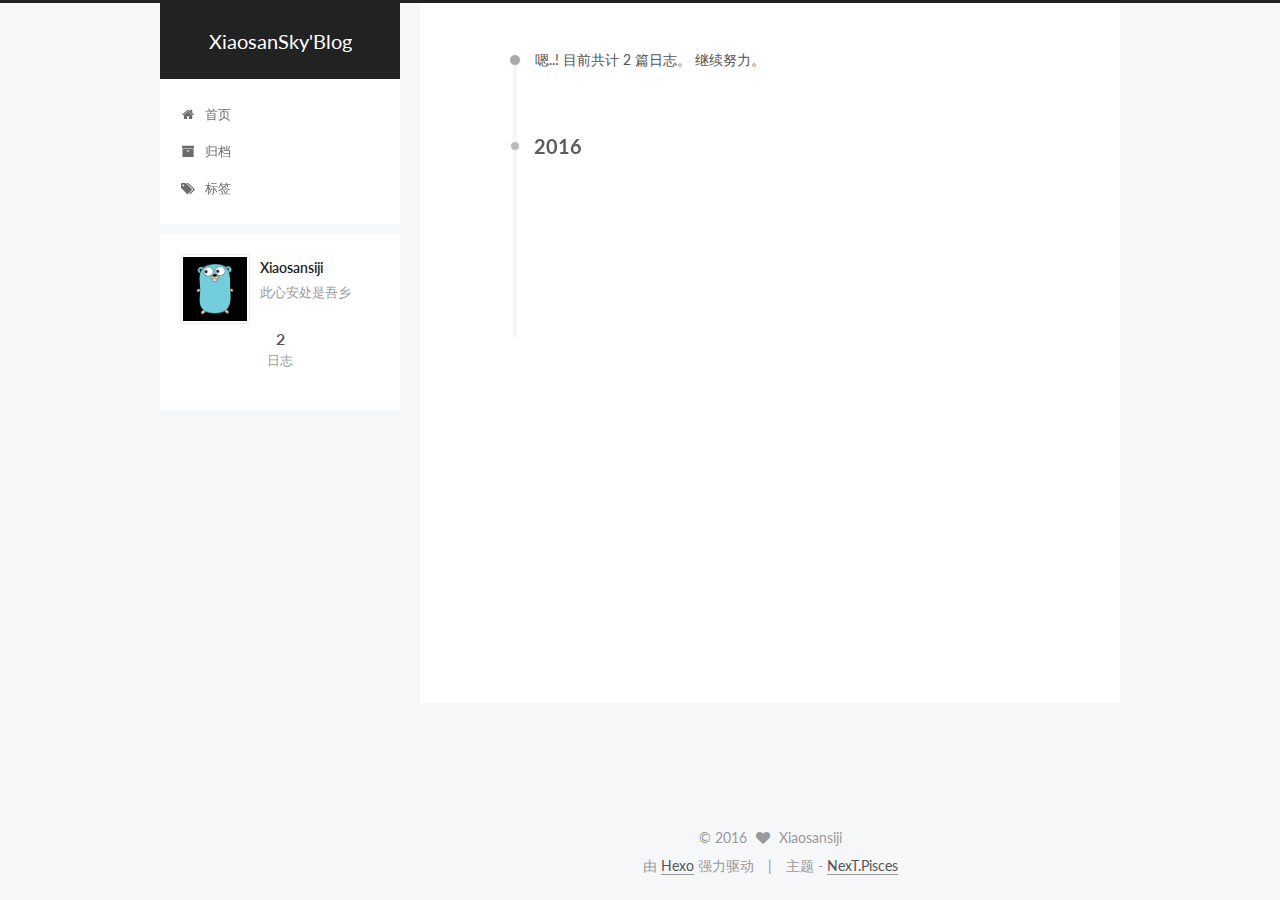
==== commit c49cb2f8: "Site updated: 2016-04-01 13:50:55" ====
--- a/archives/index.html
+++ b/archives/index.html
@@ -57,15 +57,15 @@
 
 
 
-<meta name="description">
+<meta name="description" content="此心安处是吾乡">
 <meta property="og:type" content="website">
 <meta property="og:title" content="XiaosanSky'Blog">
 <meta property="og:url" content="http://yoursite.com/archives/index.html">
 <meta property="og:site_name" content="XiaosanSky'Blog">
-<meta property="og:description">
+<meta property="og:description" content="此心安处是吾乡">
 <meta name="twitter:card" content="summary">
 <meta name="twitter:title" content="XiaosanSky'Blog">
-<meta name="twitter:description">
+<meta name="twitter:description" content="此心安处是吾乡">
 
 
 
@@ -312,7 +312,7 @@
                src="/uploads/avatar.png"
                alt="Xiaosansiji" />
           <p class="site-author-name" itemprop="name">Xiaosansiji</p>
-          <p class="site-description motion-element" itemprop="description"></p>
+          <p class="site-description motion-element" itemprop="description">此心安处是吾乡</p>
         </div>
         <nav class="site-state motion-element">
           <div class="site-state-item site-state-posts">
@@ -451,9 +451,28 @@
 
   
 
-
-
-  
+  
+    
+  
+
+  <script type="text/javascript">
+    var duoshuoQuery = {short_name:"sansky"};
+    (function() {
+      var ds = document.createElement('script');
+      ds.type = 'text/javascript';ds.async = true;
+      ds.id = 'duoshuo-script';
+      ds.src = (document.location.protocol == 'https:' ? 'https:' : 'http:') + '//static.duoshuo.com/embed.js';
+      ds.charset = 'UTF-8';
+      (document.getElementsByTagName('head')[0]
+      || document.getElementsByTagName('body')[0]).appendChild(ds);
+    })();
+  </script>
+
+  
+    
+  
+
+
 
 
 
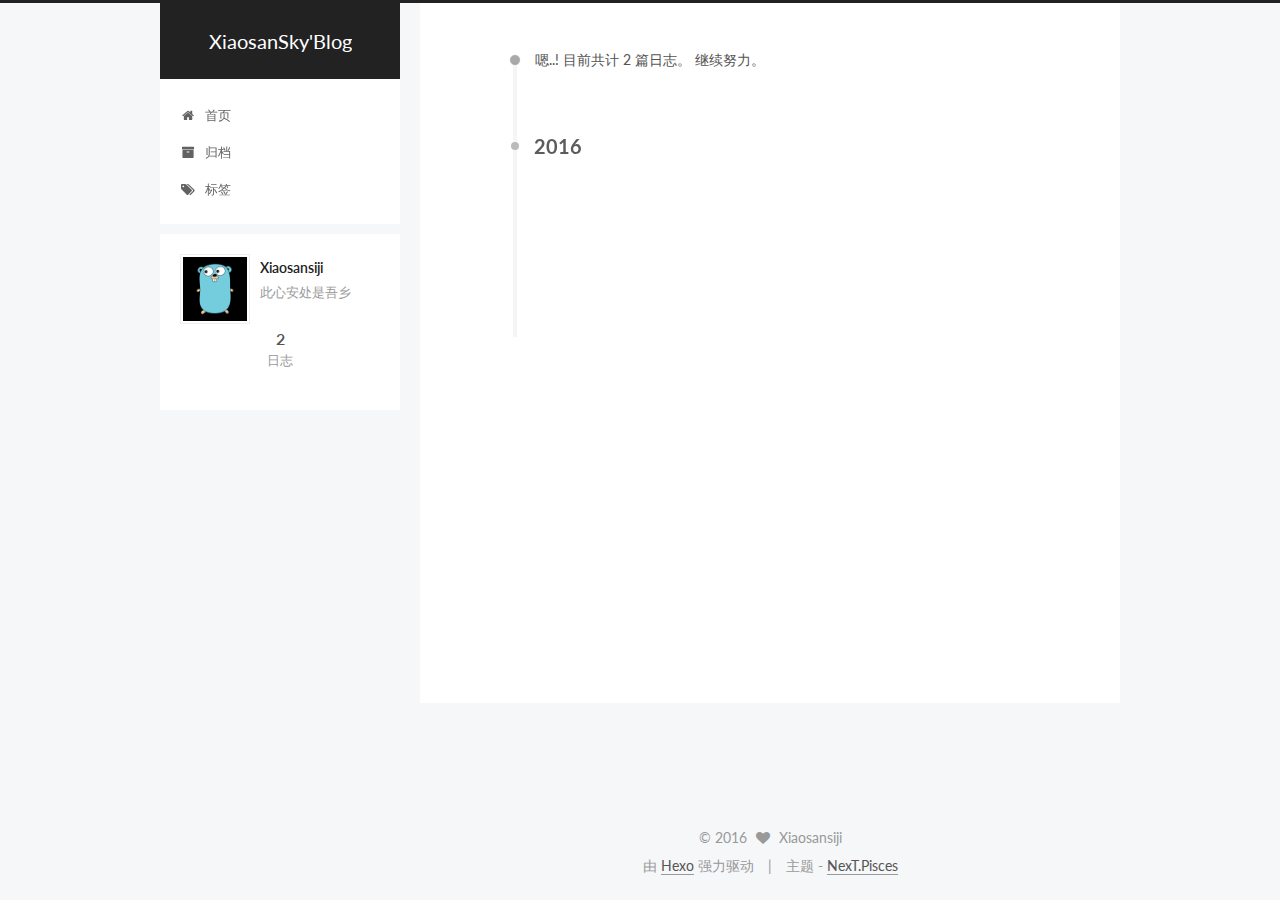
==== commit 4620eecb: "Site updated: 2016-04-05 15:52:42" ====
--- a/archives/index.html
+++ b/archives/index.html
@@ -215,9 +215,9 @@
 
       <h1 class="post-title">
         
-            <a class="post-title-link" href="/2016/03/31/hello-world-1/" itemprop="url">
+            <a class="post-title-link" href="/2016/03/31/gitHub博客第一章/" itemprop="url">
               
-                <span itemprop="name">hello world</span>
+                <span itemprop="name">gitHub博客第一章</span>
               
             </a>
         
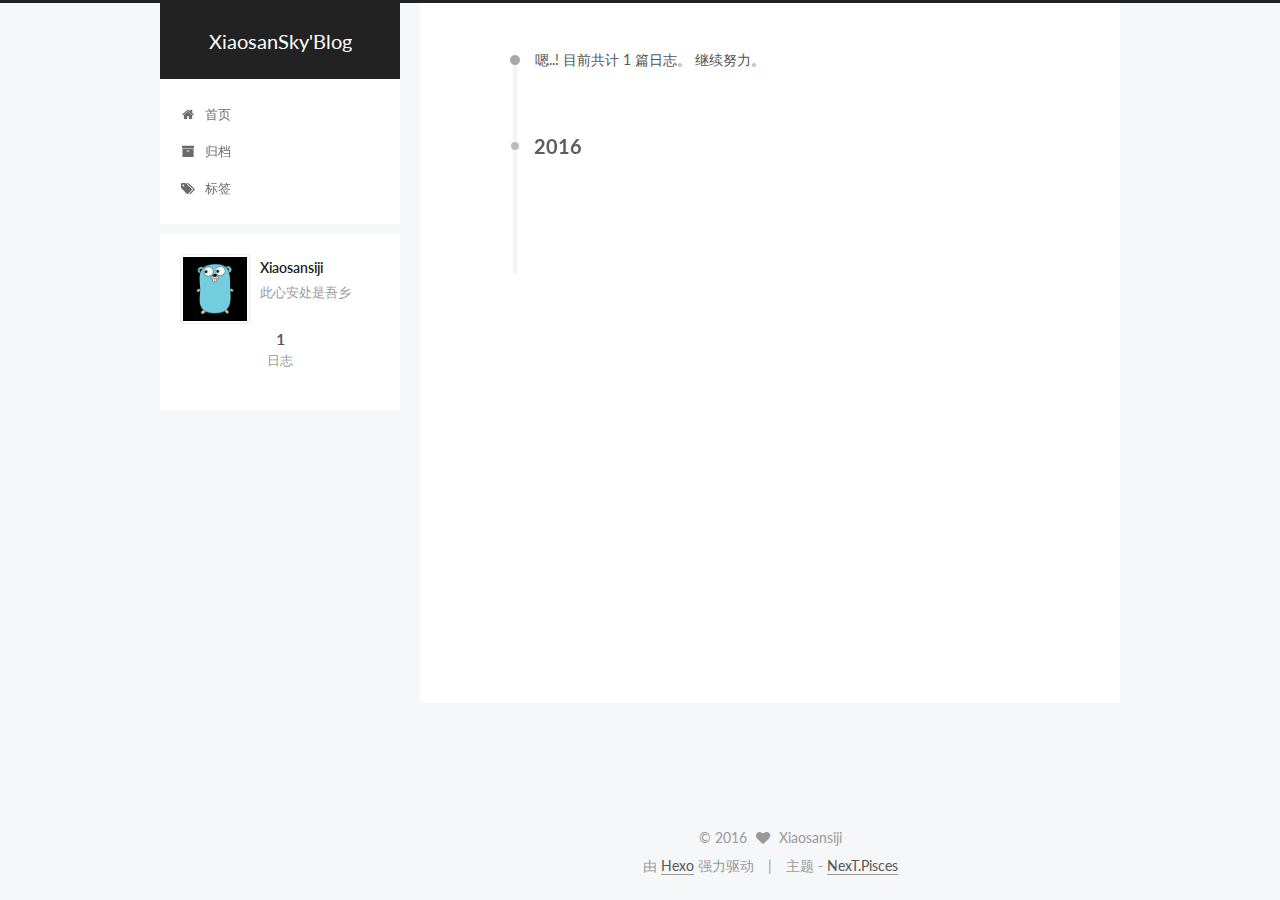
==== commit 86646269: "Site updated: 2016-04-05 16:46:48" ====
--- a/archives/index.html
+++ b/archives/index.html
@@ -191,7 +191,7 @@
       
         
       
-      嗯..! 目前共计 2 篇日志。 继续努力。
+      嗯..! 目前共计 1 篇日志。 继续努力。
     </span>
 
     
@@ -226,43 +226,6 @@
       <div class="post-meta">
         <time class="post-time" itemprop="dateCreated"
               datetime="2016-03-31T14:34:33+08:00"
-              content="2016-03-31" >
-          03-31
-        </time>
-      </div>
-
-    </header>
-  </article>
-
-
-
-    
-
-      
-      
-      
-
-      
-      
-
-      
-
-  <article class="post post-type-normal" itemscope itemtype="http://schema.org/Article">
-    <header class="post-header">
-
-      <h1 class="post-title">
-        
-            <a class="post-title-link" href="/2016/03/31/hello-world/" itemprop="url">
-              
-                <span itemprop="name">Hello World</span>
-              
-            </a>
-        
-      </h1>
-
-      <div class="post-meta">
-        <time class="post-time" itemprop="dateCreated"
-              datetime="2016-03-31T14:24:52+08:00"
               content="2016-03-31" >
           03-31
         </time>
@@ -317,7 +280,7 @@
         <nav class="site-state motion-element">
           <div class="site-state-item site-state-posts">
             <a href="/archives">
-              <span class="site-state-item-count">2</span>
+              <span class="site-state-item-count">1</span>
               <span class="site-state-item-name">日志</span>
             </a>
           </div>
--- a/css/main.css
+++ b/css/main.css
@@ -1516,7 +1516,7 @@
   width: 4px;
   height: 4px;
   border-radius: 50%;
-  background: #abd947;
+  background: #54fff5;
 }
 .links-of-blogroll {
   font-size: 13px;
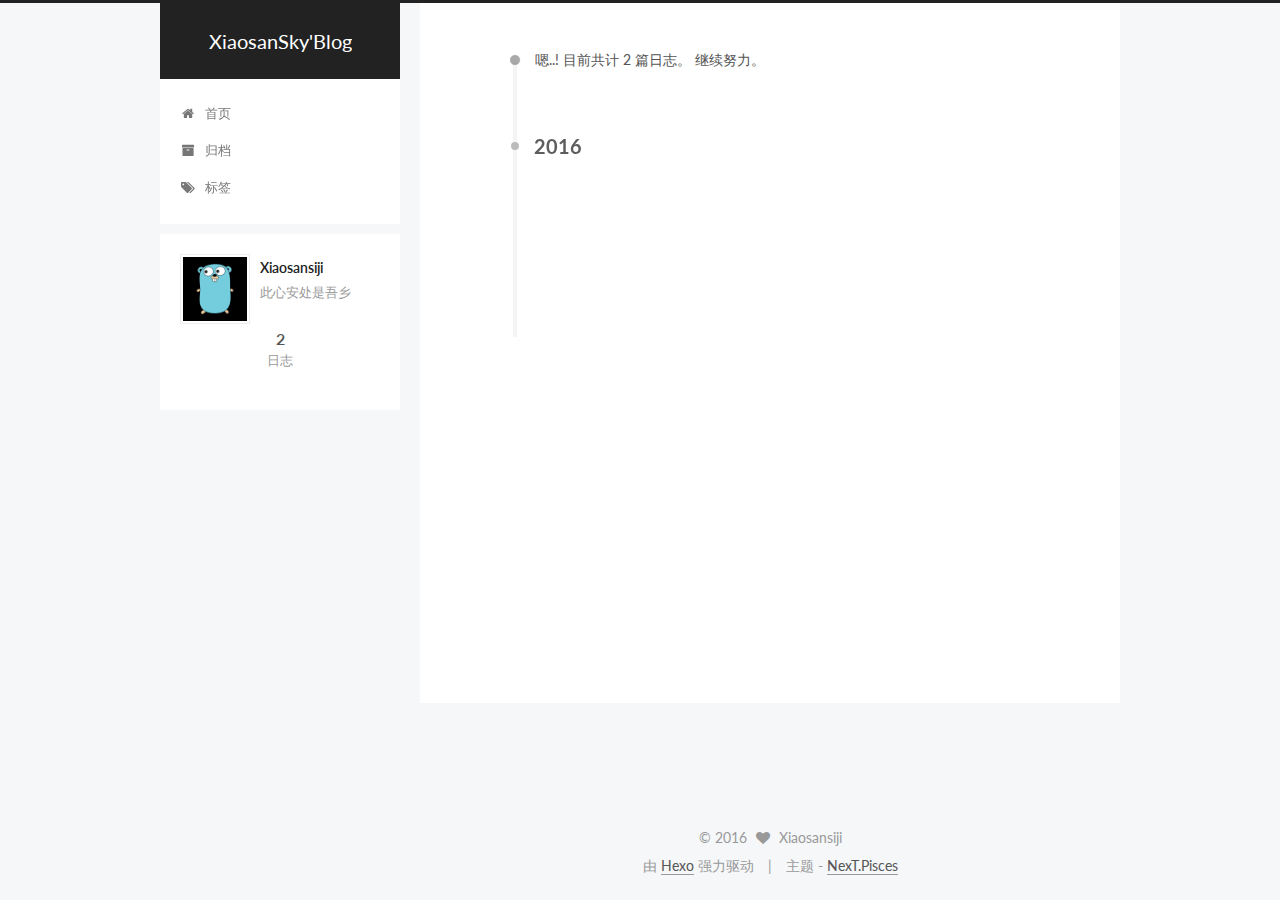
==== commit 8766c37a: "Site updated: 2016-04-06 09:50:42" ====
--- a/archives/index.html
+++ b/archives/index.html
@@ -191,7 +191,7 @@
       
         
       
-      嗯..! 目前共计 1 篇日志。 继续努力。
+      嗯..! 目前共计 2 篇日志。 继续努力。
     </span>
 
     
@@ -205,6 +205,43 @@
         <div class="collection-title">
           <h2 class="archive-year motion-element" id="archive-year-2016">2016</h2>
         </div>
+      
+      
+
+      
+
+  <article class="post post-type-normal" itemscope itemtype="http://schema.org/Article">
+    <header class="post-header">
+
+      <h1 class="post-title">
+        
+            <a class="post-title-link" href="/2016/04/05/单页面切换插件Mobilebone简介/" itemprop="url">
+              
+                <span itemprop="name">单页面切换插件Mobilebone简介</span>
+              
+            </a>
+        
+      </h1>
+
+      <div class="post-meta">
+        <time class="post-time" itemprop="dateCreated"
+              datetime="2016-04-05T16:52:58+08:00"
+              content="2016-04-05" >
+          04-05
+        </time>
+      </div>
+
+    </header>
+  </article>
+
+
+
+    
+
+      
+      
+      
+
       
       
 
@@ -280,7 +317,7 @@
         <nav class="site-state motion-element">
           <div class="site-state-item site-state-posts">
             <a href="/archives">
-              <span class="site-state-item-count">1</span>
+              <span class="site-state-item-count">2</span>
               <span class="site-state-item-name">日志</span>
             </a>
           </div>
--- a/css/main.css
+++ b/css/main.css
@@ -1516,7 +1516,7 @@
   width: 4px;
   height: 4px;
   border-radius: 50%;
-  background: #54fff5;
+  background: #ffe9ff;
 }
 .links-of-blogroll {
   font-size: 13px;
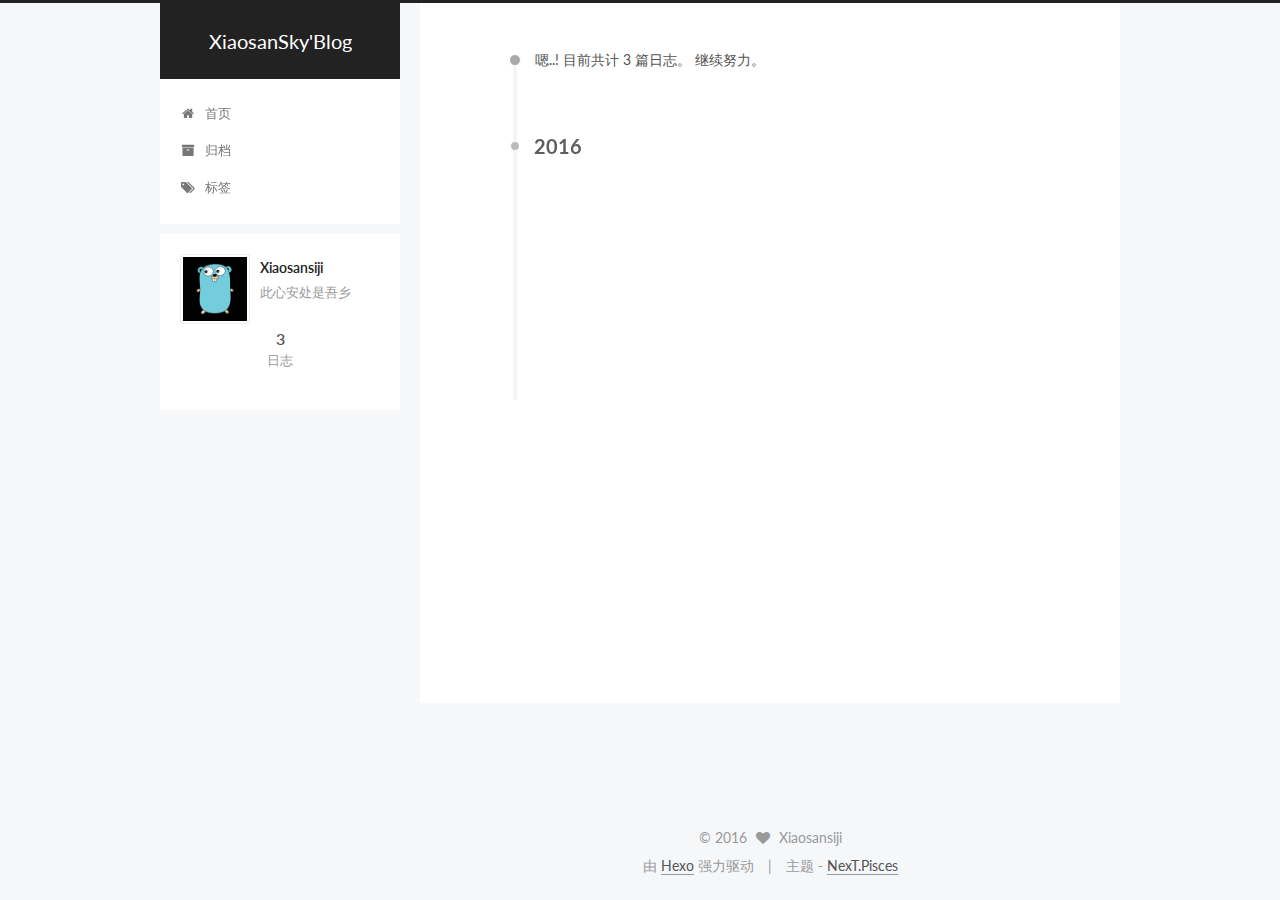
==== commit 6ce46975: "Site updated: 2016-04-07 15:16:41" ====
--- a/archives/index.html
+++ b/archives/index.html
@@ -191,7 +191,7 @@
       
         
       
-      嗯..! 目前共计 2 篇日志。 继续努力。
+      嗯..! 目前共计 3 篇日志。 继续努力。
     </span>
 
     
@@ -205,6 +205,43 @@
         <div class="collection-title">
           <h2 class="archive-year motion-element" id="archive-year-2016">2016</h2>
         </div>
+      
+      
+
+      
+
+  <article class="post post-type-normal" itemscope itemtype="http://schema.org/Article">
+    <header class="post-header">
+
+      <h1 class="post-title">
+        
+            <a class="post-title-link" href="/2016/04/07/移动端滑动框架scroll5/" itemprop="url">
+              
+                <span itemprop="name">移动端滑动框架scroll5</span>
+              
+            </a>
+        
+      </h1>
+
+      <div class="post-meta">
+        <time class="post-time" itemprop="dateCreated"
+              datetime="2016-04-07T09:32:21+08:00"
+              content="2016-04-07" >
+          04-07
+        </time>
+      </div>
+
+    </header>
+  </article>
+
+
+
+    
+
+      
+      
+      
+
       
       
 
@@ -317,7 +354,7 @@
         <nav class="site-state motion-element">
           <div class="site-state-item site-state-posts">
             <a href="/archives">
-              <span class="site-state-item-count">2</span>
+              <span class="site-state-item-count">3</span>
               <span class="site-state-item-name">日志</span>
             </a>
           </div>
--- a/css/main.css
+++ b/css/main.css
@@ -1516,7 +1516,7 @@
   width: 4px;
   height: 4px;
   border-radius: 50%;
-  background: #ffe9ff;
+  background: #c14eff;
 }
 .links-of-blogroll {
   font-size: 13px;
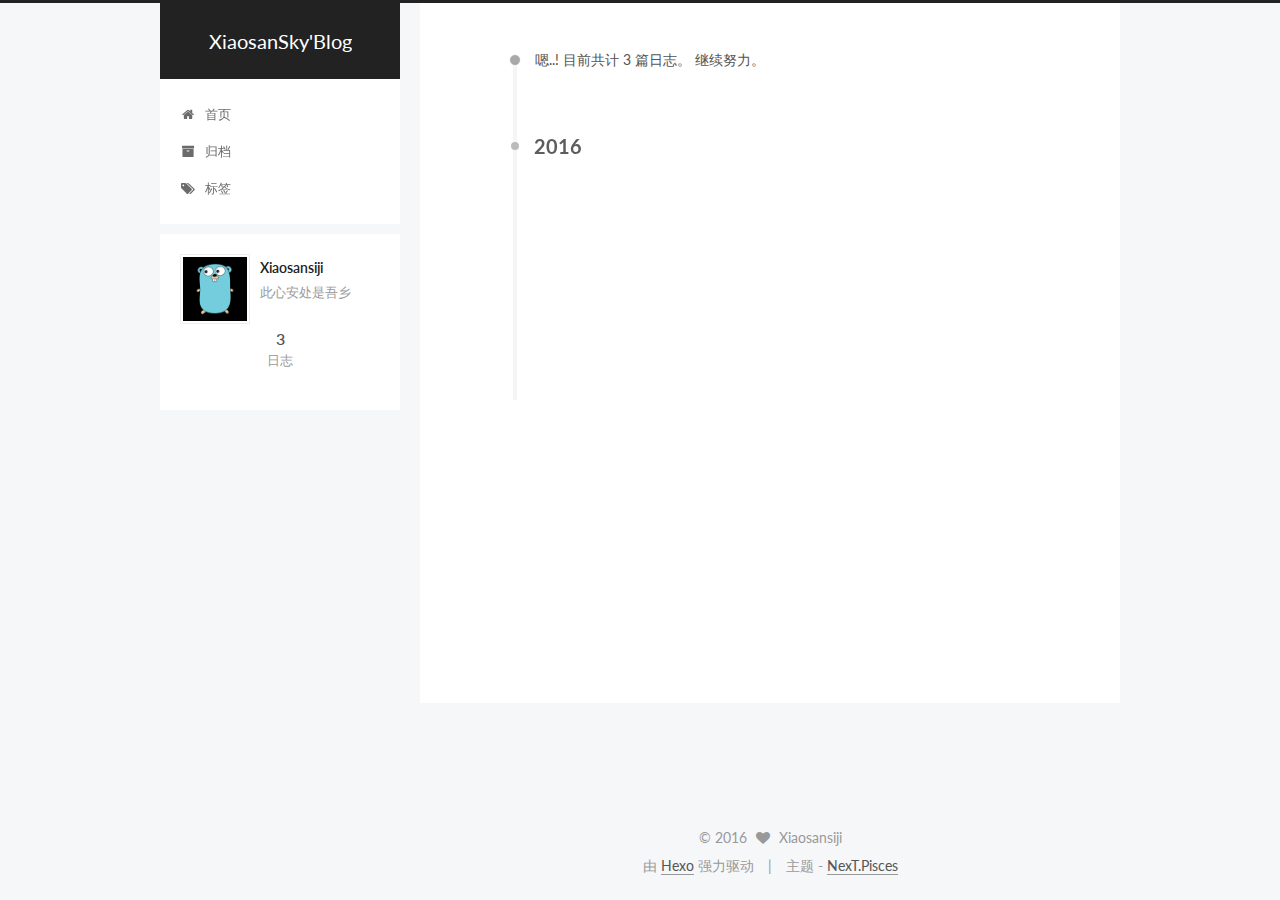
==== commit daf284c7: "Site updated: 2016-04-07 15:49:20" ====
--- a/archives/index.html
+++ b/archives/index.html
@@ -289,7 +289,7 @@
 
       <h1 class="post-title">
         
-            <a class="post-title-link" href="/2016/03/31/gitHub博客第一章/" itemprop="url">
+            <a class="post-title-link" href="/2016/04/03/gitHub博客第一章/" itemprop="url">
               
                 <span itemprop="name">gitHub博客第一章</span>
               
@@ -299,9 +299,9 @@
 
       <div class="post-meta">
         <time class="post-time" itemprop="dateCreated"
-              datetime="2016-03-31T14:34:33+08:00"
-              content="2016-03-31" >
-          03-31
+              datetime="2016-04-03T14:34:33+08:00"
+              content="2016-04-03" >
+          04-03
         </time>
       </div>
 
--- a/css/main.css
+++ b/css/main.css
@@ -1516,7 +1516,7 @@
   width: 4px;
   height: 4px;
   border-radius: 50%;
-  background: #c14eff;
+  background: #4f228b;
 }
 .links-of-blogroll {
   font-size: 13px;
